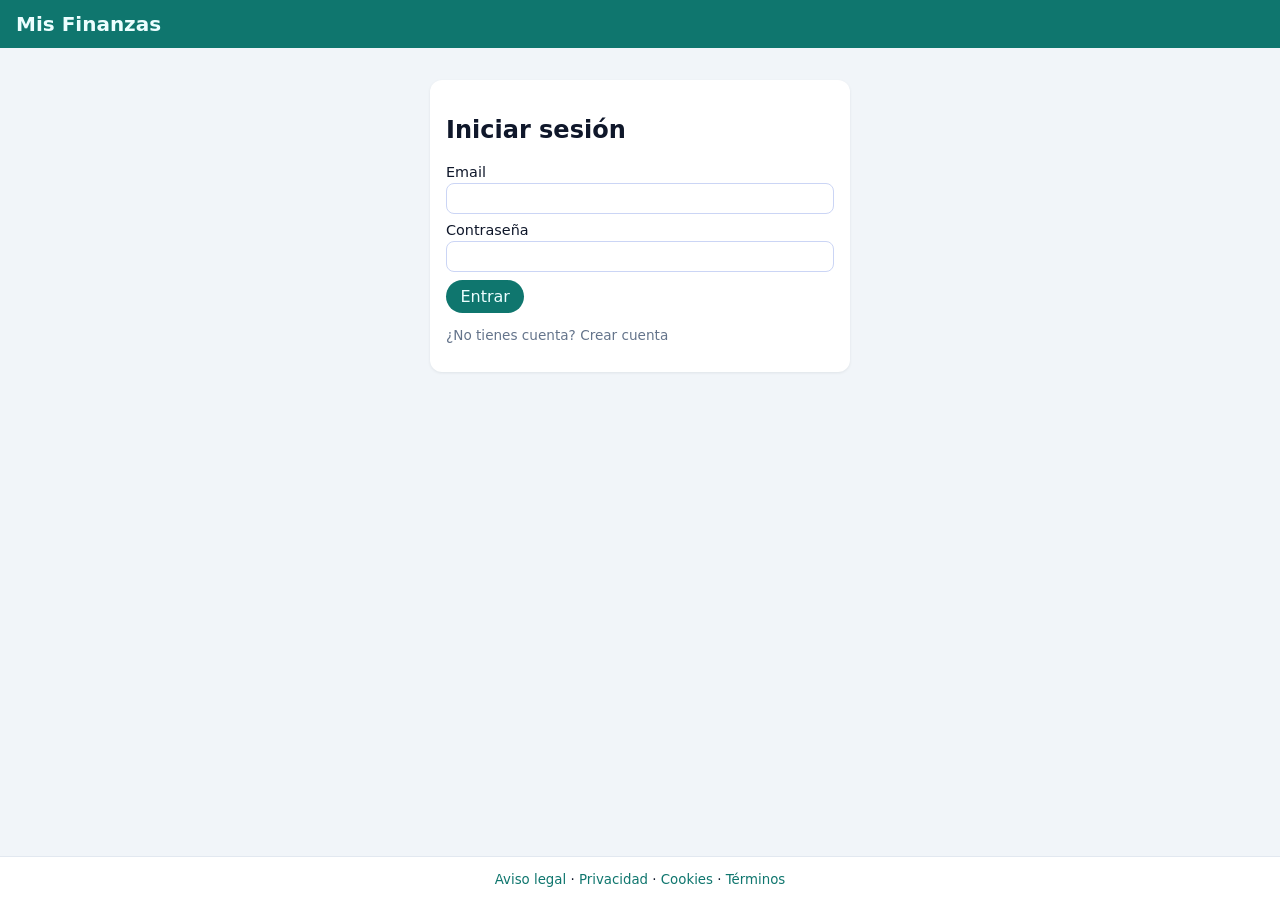
==== index.html @ 7a84ba8b "Añadir app PWA completa de control de gastos (frontend, backend PHP, schema.sql y documentos legales" ====
<!DOCTYPE html>
<html lang="es">
<head>
  <meta charset="UTF-8" />
  <meta name="viewport" content="width=device-width, initial-scale=1" />
  <title>Mis Finanzas - PWA</title>
  <link rel="manifest" href="manifest.json" />
  <link rel="stylesheet" href="styles.css" />
  <meta name="theme-color" content="#0f766e" />
</head>
<body>
  <div id="toast-container" class="toast-container"></div>
  <div id="cookies-banner" class="cookies-banner hidden">
    <div class="cookies-banner-inner">
      <span>Esta aplicación utiliza cookies técnicas y de sesión necesarias para su funcionamiento. Más información en la <a href="legal/politica-cookies.html" target="_blank">política de cookies</a>.</span>
      <button id="btn-aceptar-cookies" type="button">Aceptar</button>
    </div>
  </div>
  <div id="app">
    <header class="topbar">
      <h1>Mis Finanzas</h1>
      <div class="user-info" id="user-info"></div>
    </header>

    <main>
      <section id="auth-view" class="view">
        <div class="card auth-card">
          <h2>Iniciar sesión</h2>
          <form id="login-form">
            <label>Email
              <input type="email" name="email" required />
            </label>
            <label>Contraseña
              <input type="password" name="password" required />
            </label>
            <button type="submit">Entrar</button>
          </form>
          <p class="muted">¿No tienes cuenta? <button id="show-register" type="button" class="link-button">Crear cuenta</button></p>
        </div>

        <div class="card auth-card hidden" id="register-card">
          <h2>Crear cuenta</h2>
          <form id="register-form">
            <label>Nombre
              <input type="text" name="nombre" required />
            </label>
            <label>Email
              <input type="email" name="email" required />
            </label>
            <label>Contraseña
              <input type="password" name="password" required />
            </label>
            <button type="submit">Registrarme</button>
          </form>
          <p class="muted">¿Ya tienes cuenta? <button id="show-login" type="button" class="link-button">Inicia sesión</button></p>
        </div>
      </section>

      <section id="app-view" class="view hidden">
        <nav class="tabs">
          <button data-tab="dashboard" class="active">Dashboard</button>
          <button data-tab="transacciones">Transacciones</button>
          <button data-tab="categorias">Categorías</button>
          <button data-tab="ahorros">Ahorros</button>
        </nav>

        <section id="tab-dashboard" class="tab active">
          <div class="grid grid-resumen" id="resumen-cards">
          </div>
          <div class="grid grid-graficos">
            <div class="card" id="grafico-diario">
              <h3>Gastos por día</h3>
              <canvas id="canvas-diario"></canvas>
            </div>
            <div class="card" id="grafico-categorias">
              <h3>Gastos por categoría</h3>
              <canvas id="canvas-categorias"></canvas>
            </div>
          </div>
        </section>

        <section id="tab-transacciones" class="tab">
          <div class="card">
            <h3>Nueva transacción</h3>
            <form id="form-transaccion" class="grid grid-form">
              <label>Tipo
                <select name="tipo" required>
                  <option value="gasto">Gasto</option>
                  <option value="ingreso">Ingreso</option>
                </select>
              </label>
              <label>Categoría
                <select name="categoria_id" id="select-categoria" required></select>
              </label>
              <label>Fecha
                <input type="date" name="fecha" required />
              </label>
              <label>Importe
                <input type="number" name="importe" step="0.01" min="0" required />
              </label>
              <label>Descripción
                <input type="text" name="descripcion" />
              </label>
              <label>Método de pago
                <input type="text" name="metodo_pago" />
              </label>
              <button type="submit" class="full">Guardar</button>
            </form>
          </div>

          <div class="card">
            <h3>Listado</h3>
            <div class="filtros">
              <label>Desde
                <input type="date" id="filtro-desde" />
              </label>
              <label>Hasta
                <input type="date" id="filtro-hasta" />
              </label>
              <label>Tipo
                <select id="filtro-tipo">
                  <option value="">Todos</option>
                  <option value="gasto">Solo gastos</option>
                  <option value="ingreso">Solo ingresos</option>
                </select>
              </label>
              <label>Buscar
                <input type="text" id="filtro-busqueda" placeholder="Buscar por descripción o categoría" />
              </label>
              <button id="btn-filtrar" type="button">Aplicar filtros</button>
            </div>
            <div class="tabla-contenedor">
              <table class="tabla" id="tabla-transacciones">
                <thead>
                  <tr>
                    <th>Fecha</th>
                    <th>Tipo</th>
                    <th>Categoría</th>
                    <th>Descripción</th>
                    <th>Importe</th>
                    <th></th>
                  </tr>
                </thead>
                <tbody></tbody>
              </table>
            </div>
          </div>
        </section>

        <section id="tab-categorias" class="tab">
          <div class="card">
            <h3>Nueva categoría</h3>
            <form id="form-categoria" class="grid grid-form">
              <label>Nombre
                <input type="text" name="nombre" required />
              </label>
              <label>Tipo
                <select name="tipo">
                  <option value="gasto">Gasto</option>
                  <option value="ingreso">Ingreso</option>
                </select>
              </label>
              <label>
                <input type="checkbox" name="es_recurrente" /> Recurrente
              </label>
              <button type="submit" class="full">Guardar</button>
            </form>
          </div>

          <div class="card">
            <h3>Categorías</h3>
            <ul id="lista-categorias" class="lista-simple"></ul>
          </div>
        </section>

        <section id="tab-ahorros" class="tab">
          <div class="card">
            <h3>Nuevo objetivo de ahorro</h3>
            <form id="form-objetivo" class="grid grid-form">
              <label>Nombre
                <input type="text" name="nombre" required />
              </label>
              <label>Monto objetivo
                <input type="number" name="monto_objetivo" step="0.01" min="0" required />
              </label>
              <label>Fecha límite
                <input type="date" name="fecha_limite" />
              </label>
              <button type="submit" class="full">Guardar</button>
            </form>
          </div>

          <div class="card">
            <h3>Objetivos</h3>
            <ul id="lista-objetivos" class="lista-simple"></ul>
          </div>
        </section>
      </section>
    </main>

    <footer class="footer">
      <small>
        <a href="legal/aviso-legal.html" target="_blank">Aviso legal</a> ·
        <a href="legal/politica-privacidad.html" target="_blank">Privacidad</a> ·
        <a href="legal/politica-cookies.html" target="_blank">Cookies</a> ·
        <a href="legal/terminos-condiciones.html" target="_blank">Términos</a>
      </small>
    </footer>
  </div>

  <script src="app.js"></script>
</body>
</html>
---- styles.css ----
:root {
  --color-bg: #f1f5f9;
  --color-card: #ffffff;
  --color-primary: #0f766e;
  --color-primary-soft: #ccfbf1;
  --color-danger: #b91c1c;
  --color-text: #0f172a;
  --radius: 0.75rem;
}

* { box-sizing: border-box; }
body {
  margin: 0;
  font-family: system-ui, -apple-system, BlinkMacSystemFont, 'Segoe UI', sans-serif;
  background: var(--color-bg);
  color: var(--color-text);
}

#app { min-height: 100vh; display: flex; flex-direction: column; }

a { color: var(--color-primary); text-decoration: none; }
a:hover { text-decoration: underline; }

.topbar {
  background: var(--color-primary);
  color: #ecfeff;
  padding: 0.75rem 1rem;
  display: flex;
  align-items: center;
  justify-content: space-between;
}

.topbar h1 { margin: 0; font-size: 1.25rem; }
.user-info { font-size: 0.9rem; }

main { flex: 1; padding: 1rem; max-width: 1100px; margin: 0 auto; width: 100%; }

.footer {
  padding: 0.75rem 1rem;
  border-top: 1px solid #e2e8f0;
  background: #fff;
  text-align: center;
}

.card {
  background: var(--color-card);
  border-radius: var(--radius);
  padding: 1rem;
  box-shadow: 0 1px 3px rgba(15,23,42,0.08);
  margin-bottom: 1rem;
}

.auth-card { max-width: 420px; margin: 1rem auto; }

label { display: block; font-size: 0.9rem; margin-bottom: 0.5rem; }
input, select, button {
  font: inherit;
}
input, select {
  width: 100%;
  padding: 0.4rem 0.5rem;
  border-radius: 0.5rem;
  border: 1px solid #cbd5f5;
  margin-top: 0.2rem;
}

button {
  cursor: pointer;
  border-radius: 999px;
  border: none;
  padding: 0.45rem 0.9rem;
  background: var(--color-primary);
  color: #ecfeff;
}
button.full { width: 100%; margin-top: 0.5rem; }
button:hover { background: #115e59; }

button.link-button {
  background: transparent;
  color: inherit;
  padding: 0;
}

.muted { font-size: 0.85rem; color: #64748b; }

.view.hidden { display: none; }
.tab { display: none; }
.tab.active { display: block; }

.tabs { display: flex; gap: 0.5rem; margin-bottom: 0.75rem; flex-wrap: wrap; }
.tabs button {
  background: #e2f3f3;
  color: #0f172a;
  padding-inline: 0.7rem;
}
.tabs button.active { background: var(--color-primary); color: #ecfeff; }

.grid { display: grid; gap: 0.75rem; }
.grid-resumen {
  grid-template-columns: repeat(auto-fit, minmax(180px, 1fr));
}
.grid-graficos {
  grid-template-columns: repeat(auto-fit, minmax(240px, 1fr));
}
.grid-form {
  grid-template-columns: repeat(auto-fit, minmax(200px, 1fr));
}

.resumen-card {
  display: flex;
  flex-direction: column;
  gap: 0.1rem;
}
.resumen-label { font-size: 0.8rem; color: #64748b; }
.resumen-valor { font-size: 1.3rem; font-weight: 600; }
.resumen-detalle { font-size: 0.8rem; color: #94a3b8; }

.resumen-gasto .resumen-valor { color: var(--color-danger); }
.resumen-ingreso .resumen-valor { color: #16a34a; }

.filtros { display: flex; flex-wrap: wrap; gap: 0.5rem; margin-bottom: 0.5rem; align-items: flex-end; }
.filtros label { margin-bottom: 0; }

.tabla-contenedor { overflow-x: auto; }
.tabla {
  width: 100%;
  border-collapse: collapse;
  font-size: 0.9rem;
}

.tabla th, .tabla td {
  border-bottom: 1px solid #e2e8f0;
  padding: 0.4rem 0.5rem;
}

.tabla tbody tr:nth-child(odd) { background: #f8fafc; }

.badge-tipo-gasto { color: #b91c1c; font-weight: 600; }
.badge-tipo-ingreso { color: #15803d; font-weight: 600; }

.lista-simple {
  list-style: none;
  padding: 0;
  margin: 0;
}
.lista-simple li {
  padding: 0.5rem 0.25rem;
  border-bottom: 1px solid #e2e8f0;
  display: flex;
  justify-content: space-between;
  align-items: center;
  gap: 0.5rem;
}

.estado-objetivo {
  font-size: 0.8rem;
  padding: 0.05rem 0.4rem;
  border-radius: 999px;
  background: #e2e8f0;
}

.estado-objetivo.activo { background: #dcfce7; color: #166534; }
.estado-objetivo.completado { background: #bbf7d0; color: #166534; }
.estado-objetivo.cancelado { background: #fee2e2; color: #b91c1c; }

.toast-container {
  position: fixed;
  bottom: 1rem;
  right: 1rem;
  display: flex;
  flex-direction: column;
  gap: 0.5rem;
  z-index: 50;
}

.toast {
  background: #0f172a;
  color: #f9fafb;
  padding: 0.6rem 0.8rem;
  border-radius: 999px;
  box-shadow: 0 4px 8px rgba(15,23,42,0.3);
  opacity: 0;
  transform: translateY(6px);
  transition: opacity 0.2s ease, transform 0.2s ease;
  font-size: 0.85rem;
}

.toast.visible {
  opacity: 1;
  transform: translateY(0);
}

.toast-error {
  background: #b91c1c;
}

.toast-info {
  background: #0f766e;
}

.cookies-banner {
  position: fixed;
  bottom: 0;
  left: 0;
  right: 0;
  background: rgba(15,23,42,0.96);
  color: #e5e7eb;
  padding: 0.75rem 0.5rem;
  z-index: 40;
}

.cookies-banner-inner {
  max-width: 1100px;
  margin: 0 auto;
  display: flex;
  align-items: center;
  gap: 0.75rem;
  justify-content: space-between;
  font-size: 0.85rem;
}

.cookies-banner a {
  color: #a5f3fc;
  text-decoration: underline;
}

.cookies-banner button {
  background: #22c55e;
  color: #022c22;
}

.hidden { display: none !important; }

@media (max-width: 640px) {
  main { padding-inline: 0.5rem; }
  .topbar { flex-direction: column; align-items: flex-start; gap: 0.25rem; }
}
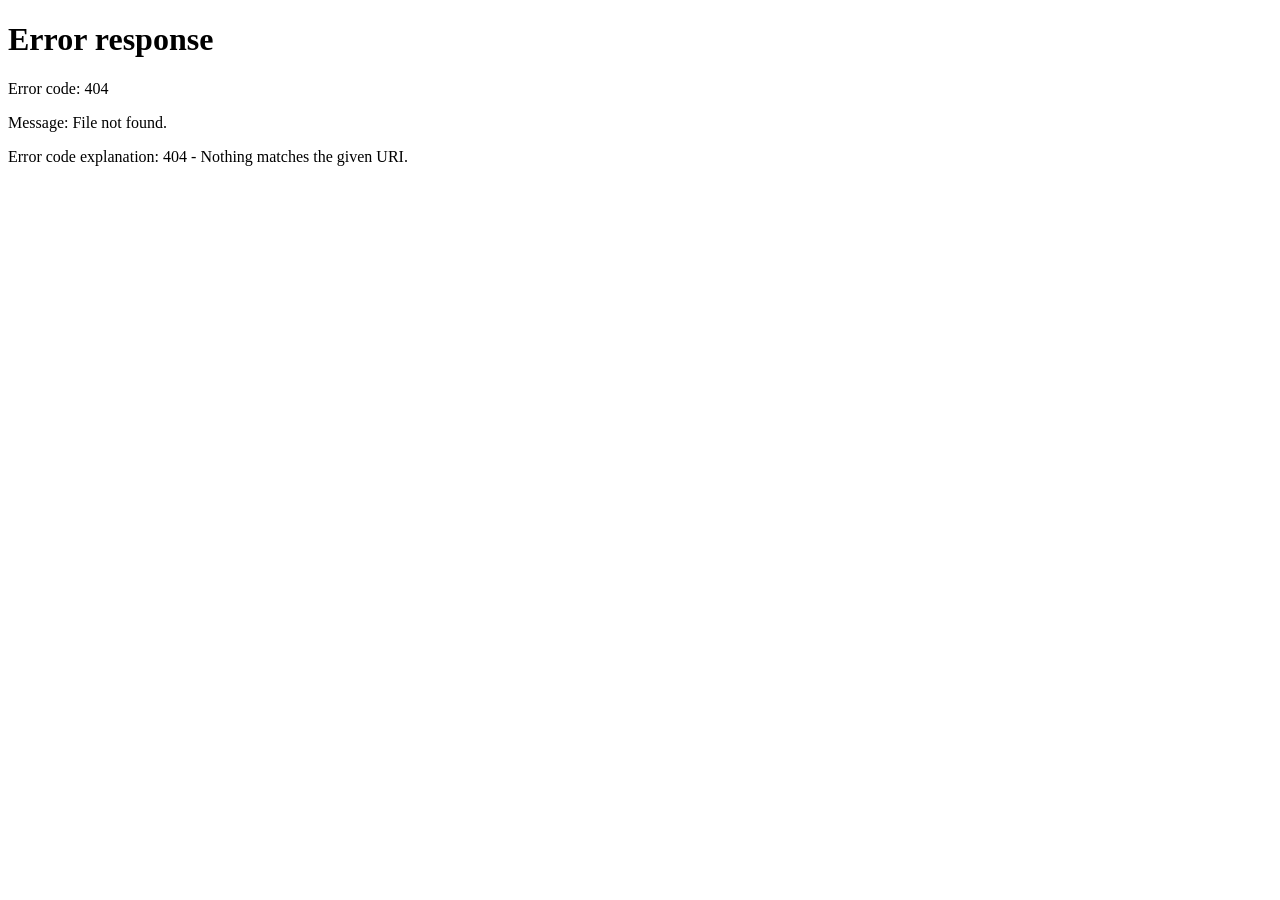
==== commit 8ff423a8: "Crear index.html mínimo en raíz que redirige a public/index.html." ====
--- a/index.html
+++ b/index.html
@@ -2,212 +2,10 @@
 <html lang="es">
 <head>
   <meta charset="UTF-8" />
-  <meta name="viewport" content="width=device-width, initial-scale=1" />
-  <title>Mis Finanzas - PWA</title>
-  <link rel="manifest" href="manifest.json" />
-  <link rel="stylesheet" href="styles.css" />
-  <meta name="theme-color" content="#0f766e" />
+  <meta http-equiv="refresh" content="0; url=public/index.html" />
+  <title>Redirigiendo…</title>
 </head>
 <body>
-  <div id="toast-container" class="toast-container"></div>
-  <div id="cookies-banner" class="cookies-banner hidden">
-    <div class="cookies-banner-inner">
-      <span>Esta aplicación utiliza cookies técnicas y de sesión necesarias para su funcionamiento. Más información en la <a href="legal/politica-cookies.html" target="_blank">política de cookies</a>.</span>
-      <button id="btn-aceptar-cookies" type="button">Aceptar</button>
-    </div>
-  </div>
-  <div id="app">
-    <header class="topbar">
-      <h1>Mis Finanzas</h1>
-      <div class="user-info" id="user-info"></div>
-    </header>
-
-    <main>
-      <section id="auth-view" class="view">
-        <div class="card auth-card">
-          <h2>Iniciar sesión</h2>
-          <form id="login-form">
-            <label>Email
-              <input type="email" name="email" required />
-            </label>
-            <label>Contraseña
-              <input type="password" name="password" required />
-            </label>
-            <button type="submit">Entrar</button>
-          </form>
-          <p class="muted">¿No tienes cuenta? <button id="show-register" type="button" class="link-button">Crear cuenta</button></p>
-        </div>
-
-        <div class="card auth-card hidden" id="register-card">
-          <h2>Crear cuenta</h2>
-          <form id="register-form">
-            <label>Nombre
-              <input type="text" name="nombre" required />
-            </label>
-            <label>Email
-              <input type="email" name="email" required />
-            </label>
-            <label>Contraseña
-              <input type="password" name="password" required />
-            </label>
-            <button type="submit">Registrarme</button>
-          </form>
-          <p class="muted">¿Ya tienes cuenta? <button id="show-login" type="button" class="link-button">Inicia sesión</button></p>
-        </div>
-      </section>
-
-      <section id="app-view" class="view hidden">
-        <nav class="tabs">
-          <button data-tab="dashboard" class="active">Dashboard</button>
-          <button data-tab="transacciones">Transacciones</button>
-          <button data-tab="categorias">Categorías</button>
-          <button data-tab="ahorros">Ahorros</button>
-        </nav>
-
-        <section id="tab-dashboard" class="tab active">
-          <div class="grid grid-resumen" id="resumen-cards">
-          </div>
-          <div class="grid grid-graficos">
-            <div class="card" id="grafico-diario">
-              <h3>Gastos por día</h3>
-              <canvas id="canvas-diario"></canvas>
-            </div>
-            <div class="card" id="grafico-categorias">
-              <h3>Gastos por categoría</h3>
-              <canvas id="canvas-categorias"></canvas>
-            </div>
-          </div>
-        </section>
-
-        <section id="tab-transacciones" class="tab">
-          <div class="card">
-            <h3>Nueva transacción</h3>
-            <form id="form-transaccion" class="grid grid-form">
-              <label>Tipo
-                <select name="tipo" required>
-                  <option value="gasto">Gasto</option>
-                  <option value="ingreso">Ingreso</option>
-                </select>
-              </label>
-              <label>Categoría
-                <select name="categoria_id" id="select-categoria" required></select>
-              </label>
-              <label>Fecha
-                <input type="date" name="fecha" required />
-              </label>
-              <label>Importe
-                <input type="number" name="importe" step="0.01" min="0" required />
-              </label>
-              <label>Descripción
-                <input type="text" name="descripcion" />
-              </label>
-              <label>Método de pago
-                <input type="text" name="metodo_pago" />
-              </label>
-              <button type="submit" class="full">Guardar</button>
-            </form>
-          </div>
-
-          <div class="card">
-            <h3>Listado</h3>
-            <div class="filtros">
-              <label>Desde
-                <input type="date" id="filtro-desde" />
-              </label>
-              <label>Hasta
-                <input type="date" id="filtro-hasta" />
-              </label>
-              <label>Tipo
-                <select id="filtro-tipo">
-                  <option value="">Todos</option>
-                  <option value="gasto">Solo gastos</option>
-                  <option value="ingreso">Solo ingresos</option>
-                </select>
-              </label>
-              <label>Buscar
-                <input type="text" id="filtro-busqueda" placeholder="Buscar por descripción o categoría" />
-              </label>
-              <button id="btn-filtrar" type="button">Aplicar filtros</button>
-            </div>
-            <div class="tabla-contenedor">
-              <table class="tabla" id="tabla-transacciones">
-                <thead>
-                  <tr>
-                    <th>Fecha</th>
-                    <th>Tipo</th>
-                    <th>Categoría</th>
-                    <th>Descripción</th>
-                    <th>Importe</th>
-                    <th></th>
-                  </tr>
-                </thead>
-                <tbody></tbody>
-              </table>
-            </div>
-          </div>
-        </section>
-
-        <section id="tab-categorias" class="tab">
-          <div class="card">
-            <h3>Nueva categoría</h3>
-            <form id="form-categoria" class="grid grid-form">
-              <label>Nombre
-                <input type="text" name="nombre" required />
-              </label>
-              <label>Tipo
-                <select name="tipo">
-                  <option value="gasto">Gasto</option>
-                  <option value="ingreso">Ingreso</option>
-                </select>
-              </label>
-              <label>
-                <input type="checkbox" name="es_recurrente" /> Recurrente
-              </label>
-              <button type="submit" class="full">Guardar</button>
-            </form>
-          </div>
-
-          <div class="card">
-            <h3>Categorías</h3>
-            <ul id="lista-categorias" class="lista-simple"></ul>
-          </div>
-        </section>
-
-        <section id="tab-ahorros" class="tab">
-          <div class="card">
-            <h3>Nuevo objetivo de ahorro</h3>
-            <form id="form-objetivo" class="grid grid-form">
-              <label>Nombre
-                <input type="text" name="nombre" required />
-              </label>
-              <label>Monto objetivo
-                <input type="number" name="monto_objetivo" step="0.01" min="0" required />
-              </label>
-              <label>Fecha límite
-                <input type="date" name="fecha_limite" />
-              </label>
-              <button type="submit" class="full">Guardar</button>
-            </form>
-          </div>
-
-          <div class="card">
-            <h3>Objetivos</h3>
-            <ul id="lista-objetivos" class="lista-simple"></ul>
-          </div>
-        </section>
-      </section>
-    </main>
-
-    <footer class="footer">
-      <small>
-        <a href="legal/aviso-legal.html" target="_blank">Aviso legal</a> ·
-        <a href="legal/politica-privacidad.html" target="_blank">Privacidad</a> ·
-        <a href="legal/politica-cookies.html" target="_blank">Cookies</a> ·
-        <a href="legal/terminos-condiciones.html" target="_blank">Términos</a>
-      </small>
-    </footer>
-  </div>
-
-  <script src="app.js"></script>
+  <p>Redirigiendo a <a href="public/index.html">Mis Finanzas</a>…</p>
 </body>
 </html>
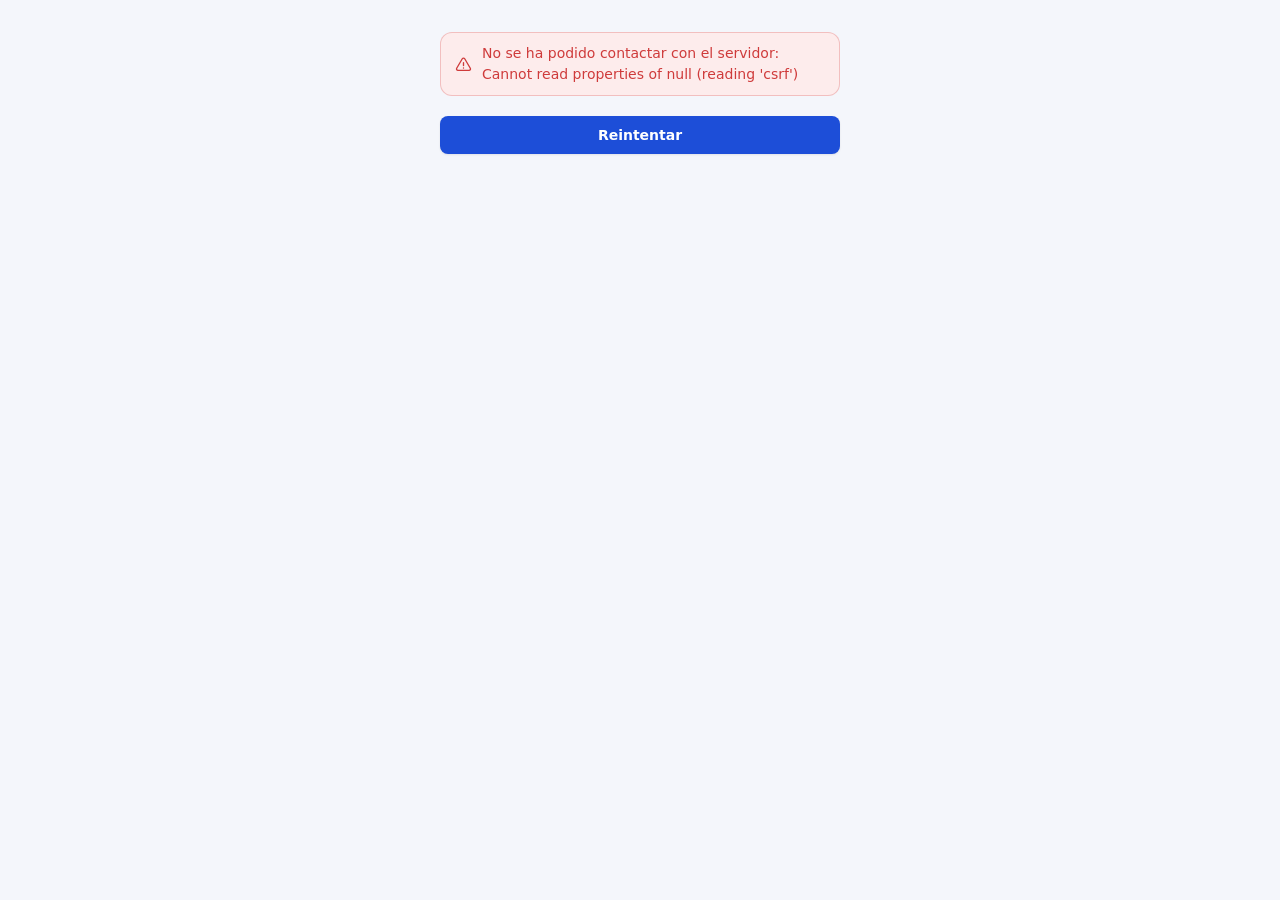
==== commit 3fddab43: "Update: fixes" ====
--- a/index.html
+++ b/index.html
@@ -1,11 +1,131 @@
 <!DOCTYPE html>
 <html lang="es">
 <head>
-  <meta charset="UTF-8" />
-  <meta http-equiv="refresh" content="0; url=public/index.html" />
-  <title>Redirigiendo…</title>
+  <meta charset="utf-8">
+  <meta name="viewport" content="width=device-width, initial-scale=1, viewport-fit=cover">
+  <title>Eurcontroller · Control de gastos</title>
+  <meta name="description" content="Aplicación para registrar gastos e ingresos, fijar presupuestos mensuales y seguir tus objetivos de ahorro.">
+  <meta name="theme-color" content="#f4f6fb">
+  <meta name="color-scheme" content="light dark">
+
+  <link rel="manifest" href="manifest.webmanifest">
+  <link rel="icon" href="assets/icons/favicon.svg" type="image/svg+xml">
+  <link rel="icon" href="assets/icons/favicon-32.png" sizes="32x32" type="image/png">
+
+  <!-- Instalación en iOS. Safari ignora el manifiesto para el icono y el
+       nombre de la pantalla de inicio, así que hay que dárselos aparte. -->
+  <link rel="apple-touch-icon" href="assets/icons/apple-touch-icon.png">
+  <meta name="apple-mobile-web-app-capable" content="yes">
+  <meta name="apple-mobile-web-app-title" content="Eurcontroller">
+  <!-- «default» y no «black-translucent»: con la barra translúcida el texto de
+       estado es siempre blanco y resultaría ilegible en tema claro. Con este
+       valor, iOS 15+ colorea la barra según <meta name="theme-color">, que el
+       propio cambio de tema mantiene actualizado. -->
+  <meta name="apple-mobile-web-app-status-bar-style" content="default">
+  <meta name="mobile-web-app-capable" content="yes">
+  <meta name="application-name" content="Eurcontroller">
+
+  <link rel="stylesheet" href="assets/css/app.css">
+
+  <!-- Se aplica el tema antes de pintar: sin esto, un usuario con tema oscuro
+       vería un fogonazo blanco en cada carga. -->
+  <script>
+    (function () {
+      var guardado = localStorage.getItem('eurc_tema') || 'sistema';
+      var oscuro = guardado === 'oscuro'
+        || (guardado === 'sistema' && matchMedia('(prefers-color-scheme: dark)').matches);
+      document.documentElement.dataset.tema = oscuro ? 'oscuro' : 'claro';
+      document.documentElement.style.background = oscuro ? '#070b14' : '#f4f6fb';
+      document.querySelector('meta[name="theme-color"]').content = oscuro ? '#070b14' : '#f4f6fb';
+    })();
+  </script>
 </head>
 <body>
-  <p>Redirigiendo a <a href="public/index.html">Mis Finanzas</a>…</p>
+
+<!-- Sprite de iconos. Al ir incrustado no hay ni una petición extra, y la app
+     conserva su iconografía completa sin conexión. -->
+<svg width="0" height="0" style="position:absolute" aria-hidden="true" focusable="false">
+  <!-- Marca -->
+  <symbol id="i-euro" viewBox="0 0 24 24"><path d="M18.5 5.5A7.5 7.5 0 0 0 7.2 9m11.3 9.5A7.5 7.5 0 0 1 7.2 15M4 10h9M4 14h9"/></symbol>
+
+  <!-- Navegación -->
+  <symbol id="i-panel" viewBox="0 0 24 24"><rect x="3" y="3" width="7.5" height="8.5" rx="1.6"/><rect x="13.5" y="3" width="7.5" height="5" rx="1.6"/><rect x="13.5" y="11" width="7.5" height="10" rx="1.6"/><rect x="3" y="14.5" width="7.5" height="6.5" rx="1.6"/></symbol>
+  <symbol id="i-lista" viewBox="0 0 24 24"><path d="M8 6h13M8 12h13M8 18h13M3.5 6h.01M3.5 12h.01M3.5 18h.01"/></symbol>
+  <symbol id="i-diana" viewBox="0 0 24 24"><circle cx="12" cy="12" r="8.5"/><circle cx="12" cy="12" r="4.5"/><circle cx="12" cy="12" r="1"/></symbol>
+  <symbol id="i-hucha" viewBox="0 0 24 24"><path d="M17.5 9.5h1.6a2 2 0 0 1 2 2v2.2a2 2 0 0 1-2 2h-.7"/><path d="M3.2 12.4A7.3 7.3 0 0 1 10.5 6h2.8a6.4 6.4 0 0 1 5.1 10.3V19a1 1 0 0 1-1 1h-2a1 1 0 0 1-1-1v-.7H10V19a1 1 0 0 1-1 1H7a1 1 0 0 1-1-1v-2.4a7 7 0 0 1-2.8-4.2Z"/><path d="M15 11h.01M8.5 6.2 7 3.4"/></symbol>
+  <symbol id="i-repetir" viewBox="0 0 24 24"><path d="M3 8h13a4 4 0 0 1 4 4M21 16H8a4 4 0 0 1-4-4"/><path d="m6 5-3 3 3 3M18 13l3 3-3 3"/></symbol>
+  <symbol id="i-etiqueta" viewBox="0 0 24 24"><path d="M20.6 13.4 13.4 20.6a2 2 0 0 1-2.8 0l-7.2-7.2a2 2 0 0 1-.6-1.4V4.4a2 2 0 0 1 2-2h7.6a2 2 0 0 1 1.4.6l6.8 6.8a2 2 0 0 1 0 2.8Z"/><path d="M7.5 7.5h.01"/></symbol>
+  <symbol id="i-ajustes" viewBox="0 0 24 24"><circle cx="12" cy="12" r="3"/><path d="M19.4 15a1.6 1.6 0 0 0 .3 1.8l.1.1a2 2 0 1 1-2.8 2.8l-.1-.1a1.6 1.6 0 0 0-1.8-.3 1.6 1.6 0 0 0-1 1.5v.2a2 2 0 1 1-4 0v-.1a1.6 1.6 0 0 0-1-1.5 1.6 1.6 0 0 0-1.8.3l-.1.1a2 2 0 1 1-2.8-2.8l.1-.1a1.6 1.6 0 0 0 .3-1.8 1.6 1.6 0 0 0-1.5-1H3a2 2 0 1 1 0-4h.1a1.6 1.6 0 0 0 1.5-1 1.6 1.6 0 0 0-.3-1.8l-.1-.1a2 2 0 1 1 2.8-2.8l.1.1a1.6 1.6 0 0 0 1.8.3H9a1.6 1.6 0 0 0 1-1.5V3a2 2 0 1 1 4 0v.1a1.6 1.6 0 0 0 1 1.5 1.6 1.6 0 0 0 1.8-.3l.1-.1a2 2 0 1 1 2.8 2.8l-.1.1a1.6 1.6 0 0 0-.3 1.8V9a1.6 1.6 0 0 0 1.5 1h.2a2 2 0 1 1 0 4h-.1a1.6 1.6 0 0 0-1.5 1Z"/></symbol>
+
+  <!-- Acciones -->
+  <symbol id="i-mas" viewBox="0 0 24 24"><path d="M12 5v14M5 12h14"/></symbol>
+  <symbol id="i-mas-opciones" viewBox="0 0 24 24"><circle cx="12" cy="5" r="1.3"/><circle cx="12" cy="12" r="1.3"/><circle cx="12" cy="19" r="1.3"/></symbol>
+  <symbol id="i-cerrar" viewBox="0 0 24 24"><path d="M18 6 6 18M6 6l12 12"/></symbol>
+  <symbol id="i-lapiz" viewBox="0 0 24 24"><path d="M17 3.5a2.1 2.1 0 0 1 3 3L7.5 19 3 20.5 4.5 16Z"/><path d="m15 5.5 3 3"/></symbol>
+  <symbol id="i-papelera" viewBox="0 0 24 24"><path d="M3.5 6h17M9 6V4.5a1.5 1.5 0 0 1 1.5-1.5h3A1.5 1.5 0 0 1 15 4.5V6"/><path d="M18.5 6v13a2 2 0 0 1-2 2h-9a2 2 0 0 1-2-2V6M10 11v5M14 11v5"/></symbol>
+  <symbol id="i-copiar" viewBox="0 0 24 24"><rect x="8.5" y="8.5" width="12" height="12" rx="2"/><path d="M4.5 15.5A2 2 0 0 1 3.5 14V5.5a2 2 0 0 1 2-2H14a2 2 0 0 1 1.5 1"/></symbol>
+  <symbol id="i-descarga" viewBox="0 0 24 24"><path d="M12 3.5v11M7.5 10l4.5 4.5 4.5-4.5"/><path d="M4 16.5v2a2 2 0 0 0 2 2h12a2 2 0 0 0 2-2v-2"/></symbol>
+  <symbol id="i-lupa" viewBox="0 0 24 24"><circle cx="11" cy="11" r="7"/><path d="m20.5 20.5-4.6-4.6"/></symbol>
+  <symbol id="i-archivo" viewBox="0 0 24 24"><rect x="3" y="3.5" width="18" height="4.5" rx="1.5"/><path d="M5 8v11a2 2 0 0 0 2 2h10a2 2 0 0 0 2-2V8M10 12h4"/></symbol>
+  <symbol id="i-deshacer" viewBox="0 0 24 24"><path d="M3.5 8.5h9a6 6 0 0 1 0 12H8"/><path d="m7 4.5-3.5 4L7 12.5"/></symbol>
+  <symbol id="i-pausa" viewBox="0 0 24 24"><rect x="6.5" y="4.5" width="4" height="15" rx="1.4"/><rect x="13.5" y="4.5" width="4" height="15" rx="1.4"/></symbol>
+  <symbol id="i-reproducir" viewBox="0 0 24 24"><path d="M6.5 4.7a.8.8 0 0 1 1.2-.7l11 7.3a.8.8 0 0 1 0 1.4l-11 7.3a.8.8 0 0 1-1.2-.7Z"/></symbol>
+  <symbol id="i-salir" viewBox="0 0 24 24"><path d="M9.5 20.5H6a2 2 0 0 1-2-2v-13a2 2 0 0 1 2-2h3.5"/><path d="m15.5 16.5 4.5-4.5-4.5-4.5M20 12H9"/></symbol>
+  <symbol id="i-sincronizar" viewBox="0 0 24 24"><path d="M20.5 11.5a8.5 8.5 0 0 0-14.9-4.6L3.5 9"/><path d="M3.5 12.5a8.5 8.5 0 0 0 14.9 4.6l2.1-2.1"/><path d="M3.5 4.5V9H8M20.5 19.5V15H16"/></symbol>
+  <symbol id="i-sin-conexion" viewBox="0 0 24 24"><path d="M3 3l18 18"/><path d="M8.5 15.5a5 5 0 0 1 7 0M5 12a10 10 0 0 1 3.5-2.3M19 12a10 10 0 0 0-8-2.9"/><path d="M12 19h.01"/></symbol>
+  <symbol id="i-compartir" viewBox="0 0 24 24"><path d="M12 15.5V3.5M8 7l4-3.5L16 7"/><path d="M5.5 12.5V19a2 2 0 0 0 2 2h9a2 2 0 0 0 2-2v-6.5"/></symbol>
+  <symbol id="i-movil-inicio" viewBox="0 0 24 24"><rect x="6" y="2.5" width="12" height="19" rx="2.5"/><path d="M12 8.5v6M9 11.5h6"/></symbol>
+
+  <!-- Flechas y tendencias -->
+  <symbol id="i-flecha-izquierda" viewBox="0 0 24 24"><path d="m14.5 5.5-7 6.5 7 6.5"/></symbol>
+  <symbol id="i-flecha-derecha" viewBox="0 0 24 24"><path d="m9.5 5.5 7 6.5-7 6.5"/></symbol>
+  <symbol id="i-tendencia-arriba" viewBox="0 0 24 24"><path d="m3.5 16.5 6-6 4 4 7-7"/><path d="M15.5 7.5h5v5"/></symbol>
+  <symbol id="i-tendencia-abajo" viewBox="0 0 24 24"><path d="m3.5 7.5 6 6 4-4 7 7"/><path d="M15.5 16.5h5v-5"/></symbol>
+  <symbol id="i-igual" viewBox="0 0 24 24"><path d="M5 9.5h14M5 14.5h14"/></symbol>
+  <symbol id="i-entrada" viewBox="0 0 24 24"><path d="M12 4v12M7 11.5l5 5 5-5"/><path d="M4.5 20h15"/></symbol>
+  <symbol id="i-salida" viewBox="0 0 24 24"><path d="M12 20V8M7 12.5l5-5 5 5"/><path d="M4.5 4h15"/></symbol>
+  <symbol id="i-balanza" viewBox="0 0 24 24"><path d="M12 3.5v17M5 20.5h14M3 9l3.5-4L10 9"/><path d="M3 9a3.5 3.5 0 0 0 7 0M14 9l3.5-4L21 9"/><path d="M14 9a3.5 3.5 0 0 0 7 0M6.5 5h11"/></symbol>
+  <symbol id="i-bandera" viewBox="0 0 24 24"><path d="M5 21V4.5M5 4.5h11l-1.8 3.2L16 11H5"/></symbol>
+
+  <!-- Estados -->
+  <symbol id="i-check" viewBox="0 0 24 24"><path d="m4.5 12.5 5 5 10-11"/></symbol>
+  <symbol id="i-check-circulo" viewBox="0 0 24 24"><circle cx="12" cy="12" r="8.7"/><path d="m8 12.3 2.7 2.7L16 9.5"/></symbol>
+  <symbol id="i-alerta" viewBox="0 0 24 24"><path d="M10.3 3.9 2.4 17.3A2 2 0 0 0 4.1 20.3h15.8a2 2 0 0 0 1.7-3L13.7 3.9a2 2 0 0 0-3.4 0Z"/><path d="M12 9.5v4M12 17h.01"/></symbol>
+  <symbol id="i-info" viewBox="0 0 24 24"><circle cx="12" cy="12" r="8.7"/><path d="M12 11v5M12 8h.01"/></symbol>
+  <symbol id="i-cerrado" viewBox="0 0 24 24"><circle cx="12" cy="12" r="8.7"/><path d="m9 9 6 6M15 9l-6 6"/></symbol>
+  <symbol id="i-caja" viewBox="0 0 24 24"><path d="M20.5 8.5v8.2a2 2 0 0 1-1 1.7l-6.5 3.6a2 2 0 0 1-2 0L4.5 18.4a2 2 0 0 1-1-1.7V8.5"/><path d="m3.7 8 7.3-4a2 2 0 0 1 2 0l7.3 4-8.3 4.6Z"/><path d="M12 12.6V21"/></symbol>
+  <symbol id="i-cohete" viewBox="0 0 24 24"><path d="M4.5 15.5s-1.5 1-1.5 3.5c0 1 .5 1.5 1.5 1.5 2.5 0 3.5-1.5 3.5-1.5"/><path d="M9 14.5 6 13a12.5 12.5 0 0 1 3-4.4C13 4.5 17.5 3 20.5 3.5 21 6.5 19.5 11 15.4 15a12.5 12.5 0 0 1-4.4 3l-1.5-3Z"/><path d="M15 9h.01"/></symbol>
+
+  <!-- Categorías -->
+  <symbol id="i-carrito" viewBox="0 0 24 24"><path d="M2.5 3.5h2.2l2.4 11.2a1.6 1.6 0 0 0 1.6 1.3h8.4a1.6 1.6 0 0 0 1.6-1.2L21 7H5.4"/><circle cx="9.5" cy="20" r="1.3"/><circle cx="17.5" cy="20" r="1.3"/></symbol>
+  <symbol id="i-casa" viewBox="0 0 24 24"><path d="M3.5 10.5 12 3.5l8.5 7"/><path d="M5.5 9.5V19a1.5 1.5 0 0 0 1.5 1.5h10a1.5 1.5 0 0 0 1.5-1.5V9.5"/><path d="M9.5 20.5v-6h5v6"/></symbol>
+  <symbol id="i-transporte" viewBox="0 0 24 24"><path d="M5 17.5h14M4.5 17.5v-4.2l1.8-5A2 2 0 0 1 8.2 7h7.6a2 2 0 0 1 1.9 1.3l1.8 5v4.2"/><path d="M4.5 13.5h15M7.5 17.5V20M16.5 17.5V20"/></symbol>
+  <symbol id="i-ocio" viewBox="0 0 24 24"><path d="M8 3.5h8M12 3.5v4"/><path d="M6.5 7.5h11l-1 9.4a3 3 0 0 1-3 2.6h-3a3 3 0 0 1-3-2.6Z"/></symbol>
+  <symbol id="i-salud" viewBox="0 0 24 24"><path d="M12 20.5S3.5 15.4 3.5 9.4A4.9 4.9 0 0 1 12 6.2a4.9 4.9 0 0 1 8.5 3.2c0 6-8.5 11.1-8.5 11.1Z"/></symbol>
+  <symbol id="i-compras" viewBox="0 0 24 24"><path d="M5.5 7.5h13l1 12a1.5 1.5 0 0 1-1.5 1.6H6a1.5 1.5 0 0 1-1.5-1.6Z"/><path d="M8.5 10V6.5a3.5 3.5 0 0 1 7 0V10"/></symbol>
+  <symbol id="i-trabajo" viewBox="0 0 24 24"><rect x="2.5" y="7" width="19" height="13" rx="2"/><path d="M8.5 7V5a2 2 0 0 1 2-2h3a2 2 0 0 1 2 2v2M2.5 12.5h19"/></symbol>
+  <symbol id="i-restaurante" viewBox="0 0 24 24"><path d="M5.5 3v7a2.5 2.5 0 0 0 5 0V3M8 3v18"/><path d="M17 21V3a3.5 3.5 0 0 0 0 11h1.5"/></symbol>
+  <symbol id="i-educacion" viewBox="0 0 24 24"><path d="m2.5 8.5 9.5-4.5 9.5 4.5-9.5 4.5Z"/><path d="M6.5 10.7V16a6.5 3 0 0 0 11 0v-5.3M21.5 8.5v5.5"/></symbol>
+  <symbol id="i-mascota" viewBox="0 0 24 24"><circle cx="6.5" cy="9" r="2.1"/><circle cx="11" cy="5.5" r="2.1"/><circle cx="17.5" cy="9" r="2.1"/><path d="M12.2 12c2.6 0 5.3 2.3 5.3 5a3 3 0 0 1-3 3c-1.3 0-1.7-.5-2.3-.5s-1 .5-2.3.5a3 3 0 0 1-3-3c0-2.7 2.7-5 5.6-5Z"/></symbol>
+  <symbol id="i-regalo" viewBox="0 0 24 24"><rect x="3" y="8.5" width="18" height="4" rx="1"/><path d="M4.5 12.5V19a1.5 1.5 0 0 0 1.5 1.5h12a1.5 1.5 0 0 0 1.5-1.5v-6.5M12 8.5v12"/><path d="M12 8.5H7.8a2.4 2.4 0 1 1 0-4.8C10.6 3.7 12 8.5 12 8.5Zm0 0h4.2a2.4 2.4 0 1 0 0-4.8C13.4 3.7 12 8.5 12 8.5Z"/></symbol>
+  <symbol id="i-viaje" viewBox="0 0 24 24"><path d="M20.4 10.2a1.8 1.8 0 0 0-2.5-.6l-3.2 1.9-6.6-3.1-1.9 1.1 4.3 3.6-3 1.8-2.3-.9-1.4.8 2.6 2.7.7 3.6 1.4-.8.2-2.5 3-1.8.6 5.6 1.9-1.1.9-7.3 3.2-1.9a1.8 1.8 0 0 0 .6-2.5Z" transform="rotate(-20 12 12)"/></symbol>
+  <symbol id="i-movil" viewBox="0 0 24 24"><rect x="6.5" y="2.5" width="11" height="19" rx="2.5"/><path d="M10.5 18.5h3"/></symbol>
+  <symbol id="i-rayo" viewBox="0 0 24 24"><path d="M13.5 2.5 4 13.8h6.5L10 21.5 20 10.2h-6.5Z"/></symbol>
+</svg>
+
+<div id="app">
+  <div class="cargando-barra"></div>
+</div>
+
+<div id="avisos" class="avisos" aria-live="polite" aria-atomic="false"></div>
+
+<noscript>
+  <div style="max-width:640px;margin:64px auto;padding:24px;text-align:center">
+    <h1>Eurcontroller</h1>
+    <p>Esta aplicación necesita JavaScript para funcionar. Actívalo en tu navegador y vuelve a cargar la página.</p>
+  </div>
+</noscript>
+
+<script type="module" src="assets/js/app.js"></script>
 </body>
 </html>
--- a/assets/css/app.css
+++ b/assets/css/app.css
@@ -0,0 +1,1160 @@
+/* ===========================================================================
+   Eurcontroller · sistema de diseño
+   ---------------------------------------------------------------------------
+   1. Tokens          6. Formularios        11. Gráficos
+   2. Base            7. Tablas y listas    12. Modales
+   3. Estructura      8. Barras y chips     13. Avisos y estados
+   4. Tarjetas        9. Panel              14. Autenticación
+   5. Botones        10. Navegación         15. Utilidades y responsive
+   =========================================================================== */
+
+/* --- 1. Tokens ----------------------------------------------------------- */
+
+:root {
+  color-scheme: light;
+
+  /* Superficies · con un tinte frío, no gris neutro */
+  --fondo:          #f4f6fb;
+  --superficie:     #ffffff;
+  --superficie-2:   #eff2f8;
+  --superficie-3:   #e3e8f2;
+  --borde:          #dfe4ef;
+  --borde-fuerte:   #c7cfe0;
+
+  /* Texto — todos por encima de 4.5:1 sobre la tarjeta salvo el terciario,
+     reservado a ejes y notas al pie (3.1:1) */
+  --texto:          #0b1220;
+  --texto-2:        #55617a;
+  --texto-3:        #8792ab;
+  --texto-invertido:#ffffff;
+
+  /* Marca · cobalto. Es azul a propósito: así no compite con el verde de los
+     ingresos ni con el rojo de los gastos, que son los que llevan significado. */
+  --marca:          #1d4ed8;
+  --marca-hover:    #1a43bc;
+  --marca-suave:    #e8eefe;
+  --marca-borde:    #cfdcfb;
+  --marca-texto:    #1d4ed8;
+
+  /* Semánticos — validados para daltonismo sobre superficie #ffffff
+     (protan/deutan ΔE 11.5, muy por encima del objetivo de 8) */
+  --ingreso:        #0f8378;
+  --ingreso-suave:  #e0f3f0;
+  --gasto:          #cf3b3b;
+  --gasto-suave:    #fdecec;
+  --aviso:          #a15c07;
+  --aviso-suave:    #fdf3e3;
+
+  /* Gráficos */
+  --rejilla:        #e8ecf4;
+  --eje:            #b6c0d4;
+
+  /* Degradados de marca (logo, pantalla de acceso) */
+  --degradado-marca: linear-gradient(140deg, #2563eb 0%, #1d4ed8 45%, #0891b2 100%);
+
+  /* Forma y movimiento */
+  --r-sm: 8px;
+  --r-md: 12px;
+  --r-lg: 16px;
+  --r-xl: 22px;
+  --r-full: 999px;
+
+  --sombra-1: 0 1px 2px rgba(11, 18, 32, .05), 0 1px 3px rgba(11, 18, 32, .04);
+  --sombra-2: 0 2px 4px rgba(11, 18, 32, .05), 0 8px 20px rgba(11, 18, 32, .08);
+  --sombra-3: 0 8px 16px rgba(11, 18, 32, .09), 0 24px 48px rgba(11, 18, 32, .16);
+
+  --transicion: 160ms cubic-bezier(.2, .8, .2, 1);
+
+  --sidebar: 248px;
+  --ancho-max: 1280px;
+}
+
+/* Tema oscuro: azul medianoche, no negro neutro. Los valores están elegidos
+   para esta superficie, no invertidos automáticamente desde el tema claro. */
+:root[data-tema="oscuro"] {
+  color-scheme: dark;
+
+  --fondo:          #070b14;
+  --superficie:     #0e1522;
+  --superficie-2:   #16202f;
+  --superficie-3:   #1e2a3c;
+  --borde:          #1f2a3b;
+  --borde-fuerte:   #33415a;
+
+  --texto:          #e8edf7;
+  --texto-2:        #9aa8c2;
+  --texto-3:        #6b7891;
+  --texto-invertido:#ffffff;
+
+  /* --marca es el fondo de los botones (texto blanco a 5.5:1) y --marca-texto
+     el de los enlaces sobre la tarjeta (8.4:1). No son intercambiables. */
+  --marca:          #2e5fe0;
+  --marca-hover:    #3d6df0;
+  --marca-suave:    #12203c;
+  --marca-borde:    #24365c;
+  --marca-texto:    #8ab0f7;
+
+  /* Reescalonados para la superficie oscura: protan/deutan ΔE 10.2 */
+  --ingreso:        #1f9e91;
+  --ingreso-suave:  #0c2b28;
+  --gasto:          #e05252;
+  --gasto-suave:    #2e1618;
+  --aviso:          #d99a2b;
+  --aviso-suave:    #2b2211;
+
+  --rejilla:        #1a2433;
+  --eje:            #3a465c;
+
+  --degradado-marca: linear-gradient(140deg, #2e5fe0 0%, #1d4ed8 45%, #0e7490 100%);
+
+  --sombra-1: 0 1px 2px rgba(0, 0, 0, .45);
+  --sombra-2: 0 2px 4px rgba(0, 0, 0, .35), 0 8px 20px rgba(0, 0, 0, .4);
+  --sombra-3: 0 8px 16px rgba(0, 0, 0, .45), 0 24px 48px rgba(0, 0, 0, .6);
+}
+
+/* Sin JavaScript, se respeta la preferencia del sistema. */
+@media (prefers-color-scheme: dark) {
+  :root:not([data-tema]) {
+    color-scheme: dark;
+    --fondo: #070b14; --superficie: #0e1522; --superficie-2: #16202f;
+    --superficie-3: #1e2a3c; --borde: #1f2a3b; --borde-fuerte: #33415a;
+    --texto: #e8edf7; --texto-2: #9aa8c2; --texto-3: #6b7891;
+    --marca: #2e5fe0; --marca-hover: #3d6df0; --marca-suave: #12203c;
+    --marca-borde: #24365c; --marca-texto: #8ab0f7;
+    --ingreso: #1f9e91; --ingreso-suave: #0c2b28;
+    --gasto: #e05252; --gasto-suave: #2e1618;
+    --aviso: #d99a2b; --aviso-suave: #2b2211;
+    --rejilla: #1a2433; --eje: #3a465c;
+    --degradado-marca: linear-gradient(140deg, #2e5fe0 0%, #1d4ed8 45%, #0e7490 100%);
+  }
+}
+
+
+/* --- 2. Base ------------------------------------------------------------- */
+
+*, *::before, *::after { box-sizing: border-box; }
+
+html { -webkit-text-size-adjust: 100%; }
+
+body {
+  margin: 0;
+  min-height: 100dvh;
+  background: var(--fondo);
+  color: var(--texto);
+  font-family: system-ui, -apple-system, "Segoe UI", Roboto, "Helvetica Neue", Arial, sans-serif;
+  font-size: 15px;
+  line-height: 1.5;
+  -webkit-font-smoothing: antialiased;
+  text-rendering: optimizeLegibility;
+}
+
+h1, h2, h3, h4 { margin: 0; font-weight: 650; letter-spacing: -.014em; line-height: 1.25; }
+h1 { font-size: 1.375rem; }
+h2 { font-size: 1.125rem; }
+h3 { font-size: 1rem; }
+p  { margin: 0; }
+
+a { color: var(--marca-texto); text-decoration: none; }
+a:hover { text-decoration: underline; }
+
+svg { display: block; }
+
+/* Los iconos del sprite se crean sin clase; los gráficos llevan .grafico.
+   Sin este tamaño por defecto, un SVG sin regla propia se expande a 300×150. */
+svg:not([class]) { width: 18px; height: 18px; flex: none; }
+
+:focus-visible {
+  outline: 2px solid var(--marca);
+  outline-offset: 2px;
+  border-radius: 4px;
+}
+
+::selection { background: var(--marca-suave); color: var(--marca-texto); }
+
+/* Cifras siempre con ancho fijo: las columnas de importes no bailan. */
+.num, .kpi-valor, .tabla td, .importe, .mono {
+  font-variant-numeric: tabular-nums;
+  font-feature-settings: "tnum" 1;
+}
+
+@media (prefers-reduced-motion: reduce) {
+  *, *::before, *::after {
+    animation-duration: .01ms !important;
+    animation-iteration-count: 1 !important;
+    transition-duration: .01ms !important;
+  }
+}
+
+
+/* --- 3. Estructura ------------------------------------------------------- */
+
+/* La barra lateral es sticky y mide 100dvh, así que en páginas largas dejaría
+   ver el fondo del documento por debajo. El degradado pinta su columna entera. */
+.shell {
+  display: grid;
+  grid-template-columns: var(--sidebar) 1fr;
+  min-height: 100dvh;
+  background: linear-gradient(to right, var(--superficie) 0 var(--sidebar), var(--fondo) var(--sidebar));
+}
+
+.principal { display: flex; flex-direction: column; min-width: 0; }
+
+.topbar {
+  position: sticky;
+  top: 0;
+  z-index: 20;
+  display: flex;
+  align-items: center;
+  gap: 12px;
+  padding: 14px 24px;
+  background: color-mix(in srgb, var(--fondo) 86%, transparent);
+  backdrop-filter: saturate(180%) blur(12px);
+  border-bottom: 1px solid var(--borde);
+}
+
+.topbar-titulo { display: flex; flex-direction: column; gap: 1px; min-width: 0; }
+.topbar-titulo p { font-size: .8125rem; color: var(--texto-2); }
+.topbar-acciones { margin-left: auto; display: flex; align-items: center; gap: 8px; }
+
+.contenido {
+  flex: 1;
+  width: 100%;
+  max-width: var(--ancho-max);
+  margin-inline: auto;
+  padding: 24px;
+  padding-bottom: 64px;
+}
+
+.pila     { display: flex; flex-direction: column; gap: 20px; }
+.pila-sm  { display: flex; flex-direction: column; gap: 10px; }
+.fila     { display: flex; align-items: center; gap: 10px; flex-wrap: wrap; }
+.fila-fin { margin-left: auto; }
+
+.rejilla { display: grid; gap: 16px; }
+.rejilla-kpi   { grid-template-columns: repeat(auto-fit, minmax(210px, 1fr)); }
+.rejilla-2     { grid-template-columns: repeat(auto-fit, minmax(320px, 1fr)); }
+/* align-items:start evita que la tarjeta más corta se estire hasta la altura
+   de la otra y quede con un hueco muerto debajo del gráfico. */
+.rejilla-panel { grid-template-columns: minmax(0, 1.55fr) minmax(0, 1fr); align-items: start; }
+.rejilla-form  { grid-template-columns: repeat(auto-fit, minmax(190px, 1fr)); }
+
+@media (max-width: 1100px) {
+  .rejilla-panel { grid-template-columns: 1fr; }
+}
+
+
+/* --- 4. Tarjetas --------------------------------------------------------- */
+
+.tarjeta {
+  background: var(--superficie);
+  border: 1px solid var(--borde);
+  border-radius: var(--r-lg);
+  box-shadow: var(--sombra-1);
+}
+
+.tarjeta-cab {
+  display: flex;
+  align-items: center;
+  gap: 12px;
+  padding: 16px 18px;
+  border-bottom: 1px solid var(--borde);
+}
+.tarjeta-cab h2, .tarjeta-cab h3 { min-width: 0; }
+.tarjeta-cab .fila-fin { display: flex; align-items: center; gap: 8px; }
+.tarjeta-cab p { font-size: .8125rem; color: var(--texto-2); font-weight: 400; }
+
+.tarjeta-cuerpo { padding: 18px; }
+.tarjeta-cuerpo.sin-relleno { padding: 0; }
+.tarjeta-pie {
+  padding: 12px 18px;
+  border-top: 1px solid var(--borde);
+  display: flex;
+  align-items: center;
+  gap: 10px;
+}
+
+
+/* --- 5. Botones ---------------------------------------------------------- */
+
+.btn {
+  --btn-bg: var(--superficie);
+  --btn-color: var(--texto);
+  --btn-borde: var(--borde-fuerte);
+
+  display: inline-flex;
+  align-items: center;
+  justify-content: center;
+  gap: 7px;
+  padding: 8px 14px;
+  min-height: 38px;
+  border: 1px solid var(--btn-borde);
+  border-radius: var(--r-sm);
+  background: var(--btn-bg);
+  color: var(--btn-color);
+  font: inherit;
+  font-size: .875rem;
+  font-weight: 550;
+  line-height: 1;
+  white-space: nowrap;
+  cursor: pointer;
+  transition: background var(--transicion), border-color var(--transicion),
+              color var(--transicion), transform var(--transicion);
+}
+.btn:hover:not(:disabled) { background: var(--superficie-2); }
+.btn:active:not(:disabled) { transform: translateY(1px); }
+.btn:disabled { opacity: .5; cursor: not-allowed; }
+.btn svg { width: 17px; height: 17px; flex: none; }
+
+.btn-principal {
+  --btn-bg: var(--marca);
+  --btn-color: #fff;
+  --btn-borde: transparent;
+  box-shadow: var(--sombra-1);
+}
+.btn-principal:hover:not(:disabled) { background: var(--marca-hover); }
+
+.btn-fantasma { --btn-bg: transparent; --btn-borde: transparent; --btn-color: var(--texto-2); }
+.btn-fantasma:hover:not(:disabled) { background: var(--superficie-2); color: var(--texto); }
+
+.btn-peligro { --btn-bg: transparent; --btn-color: var(--gasto); --btn-borde: color-mix(in srgb, var(--gasto) 35%, transparent); }
+.btn-peligro:hover:not(:disabled) { background: var(--gasto-suave); }
+
+.btn-peligro-solido { --btn-bg: var(--gasto); --btn-color: #fff; --btn-borde: transparent; }
+.btn-peligro-solido:hover:not(:disabled) { background: color-mix(in srgb, var(--gasto) 85%, #000); }
+
+.btn-sm { min-height: 32px; padding: 6px 11px; font-size: .8125rem; }
+.btn-icono { padding: 0; width: 38px; min-height: 38px; }
+.btn-icono.btn-sm { width: 32px; min-height: 32px; }
+.btn-bloque { width: 100%; }
+.btn-enlace {
+  background: none; border: none; padding: 0; min-height: 0;
+  color: var(--marca-texto); font: inherit; font-weight: 550; cursor: pointer;
+}
+.btn-enlace:hover { text-decoration: underline; }
+
+/* Botón flotante: solo en móvil, encima de la barra inferior. */
+.fab {
+  position: fixed;
+  right: 18px;
+  bottom: calc(var(--alto-nav, 62px) + 18px + env(safe-area-inset-bottom, 0px));
+  z-index: 30;
+  display: none;
+  width: 56px; height: 56px;
+  align-items: center; justify-content: center;
+  border: none; border-radius: var(--r-full);
+  background: var(--marca); color: #fff;
+  box-shadow: var(--sombra-3);
+  cursor: pointer;
+}
+.fab svg { width: 24px; height: 24px; }
+
+
+/* --- 6. Formularios ------------------------------------------------------ */
+
+.campo { display: flex; flex-direction: column; gap: 6px; min-width: 0; }
+.campo > span, .campo-etiqueta {
+  font-size: .8125rem;
+  font-weight: 550;
+  color: var(--texto-2);
+}
+.campo-ayuda { font-size: .75rem; color: var(--texto-3); }
+.campo-error { font-size: .75rem; color: var(--gasto); font-weight: 550; }
+
+input[type="text"], input[type="email"], input[type="password"],
+input[type="number"], input[type="date"], input[type="search"],
+input[type="month"], select, textarea {
+  width: 100%;
+  padding: 9px 11px;
+  min-height: 38px;
+  border: 1px solid var(--borde-fuerte);
+  border-radius: var(--r-sm);
+  background: var(--superficie);
+  color: var(--texto);
+  font: inherit;
+  font-size: .9375rem;
+  transition: border-color var(--transicion), box-shadow var(--transicion);
+}
+textarea { min-height: 76px; resize: vertical; }
+
+input:hover:not(:disabled), select:hover:not(:disabled) { border-color: var(--texto-3); }
+input:focus, select:focus, textarea:focus {
+  outline: none;
+  border-color: var(--marca);
+  box-shadow: 0 0 0 3px color-mix(in srgb, var(--marca) 18%, transparent);
+}
+input::placeholder { color: var(--texto-3); }
+/* Un campo deshabilitado sigue mostrando un dato real: se mantiene legible para
+   que no se confunda con un marcador de posición. */
+input:disabled, select:disabled {
+  background: var(--superficie-2);
+  color: var(--texto-2);
+  -webkit-text-fill-color: var(--texto-2);
+  cursor: not-allowed;
+}
+
+select {
+  appearance: none;
+  padding-right: 32px;
+  background-image: url("data:image/svg+xml;charset=utf-8,%3Csvg xmlns='http://www.w3.org/2000/svg' width='16' height='16' viewBox='0 0 24 24' fill='none' stroke='%238b94a4' stroke-width='2.2' stroke-linecap='round' stroke-linejoin='round'%3E%3Cpath d='m6 9 6 6 6-6'/%3E%3C/svg%3E");
+  background-repeat: no-repeat;
+  background-position: right 10px center;
+}
+:root[data-tema="oscuro"] select {
+  background-image: url("data:image/svg+xml;charset=utf-8,%3Csvg xmlns='http://www.w3.org/2000/svg' width='16' height='16' viewBox='0 0 24 24' fill='none' stroke='%23737e8f' stroke-width='2.2' stroke-linecap='round' stroke-linejoin='round'%3E%3Cpath d='m6 9 6 6 6-6'/%3E%3C/svg%3E");
+}
+
+/* El icono nativo de los date pickers es casi invisible en modo oscuro. */
+:root[data-tema="oscuro"] input[type="date"]::-webkit-calendar-picker-indicator,
+:root[data-tema="oscuro"] input[type="month"]::-webkit-calendar-picker-indicator {
+  filter: invert(.75);
+}
+
+.campo-importe { position: relative; }
+.campo-importe input { padding-left: 30px; font-size: 1rem; font-variant-numeric: tabular-nums; }
+.campo-importe::before {
+  content: attr(data-simbolo);
+  position: absolute;
+  left: 11px;
+  bottom: 10px;
+  color: var(--texto-3);
+  font-size: .9375rem;
+  pointer-events: none;
+}
+
+.campo-busqueda { position: relative; }
+.campo-busqueda input { padding-left: 34px; }
+.campo-busqueda svg {
+  position: absolute; left: 10px; top: 50%; transform: translateY(-50%);
+  width: 16px; height: 16px; color: var(--texto-3); pointer-events: none;
+}
+
+/* Interruptor */
+.interruptor { display: inline-flex; align-items: center; gap: 10px; cursor: pointer; }
+.interruptor input { position: absolute; opacity: 0; width: 0; height: 0; }
+.interruptor-pista {
+  width: 40px; height: 23px; flex: none;
+  border-radius: var(--r-full);
+  background: var(--superficie-3);
+  border: 1px solid var(--borde-fuerte);
+  position: relative;
+  transition: background var(--transicion), border-color var(--transicion);
+}
+.interruptor-pista::after {
+  content: "";
+  position: absolute; top: 2px; left: 2px;
+  width: 17px; height: 17px;
+  border-radius: var(--r-full);
+  background: #fff;
+  box-shadow: var(--sombra-1);
+  transition: transform var(--transicion);
+}
+.interruptor input:checked + .interruptor-pista { background: var(--marca); border-color: var(--marca); }
+.interruptor input:checked + .interruptor-pista::after { transform: translateX(17px); }
+.interruptor input:focus-visible + .interruptor-pista { outline: 2px solid var(--marca); outline-offset: 2px; }
+
+/* Control segmentado */
+.segmentado {
+  display: inline-flex;
+  align-self: flex-start;   /* que no se estire dentro de un contenedor flex */
+  padding: 3px;
+  gap: 2px;
+  background: var(--superficie-2);
+  border: 1px solid var(--borde);
+  border-radius: var(--r-sm);
+}
+.segmentado button {
+  border: none;
+  background: transparent;
+  color: var(--texto-2);
+  font: inherit;
+  font-size: .8125rem;
+  font-weight: 550;
+  padding: 6px 13px;
+  border-radius: 6px;
+  cursor: pointer;
+  transition: background var(--transicion), color var(--transicion);
+}
+.segmentado button:hover { color: var(--texto); }
+.segmentado button[aria-pressed="true"] {
+  background: var(--superficie);
+  color: var(--texto);
+  box-shadow: var(--sombra-1);
+}
+.segmentado.segmentado-tipo button[aria-pressed="true"][data-tipo="gasto"]   { color: var(--gasto); }
+.segmentado.segmentado-tipo button[aria-pressed="true"][data-tipo="ingreso"] { color: var(--ingreso); }
+
+/* Selector de color */
+.paleta { display: flex; flex-wrap: wrap; gap: 8px; }
+.paleta button {
+  width: 30px; height: 30px;
+  border-radius: var(--r-full);
+  border: 2px solid transparent;
+  box-shadow: inset 0 0 0 1px rgba(0, 0, 0, .12);
+  cursor: pointer;
+  transition: transform var(--transicion);
+}
+.paleta button:hover { transform: scale(1.08); }
+.paleta button[aria-pressed="true"] {
+  border-color: var(--texto);
+  box-shadow: inset 0 0 0 2px var(--superficie);
+}
+
+
+/* --- 7. Tablas y listas -------------------------------------------------- */
+
+.tabla-scroll { overflow-x: auto; }
+
+.tabla { width: 100%; border-collapse: collapse; font-size: .875rem; }
+.tabla th {
+  position: sticky; top: 0;
+  text-align: left;
+  padding: 10px 14px;
+  font-size: .75rem;
+  font-weight: 600;
+  letter-spacing: .03em;
+  text-transform: uppercase;
+  color: var(--texto-3);
+  background: var(--superficie-2);
+  border-bottom: 1px solid var(--borde);
+  white-space: nowrap;
+}
+.tabla td {
+  padding: 11px 14px;
+  border-bottom: 1px solid var(--borde);
+  vertical-align: middle;
+}
+.tabla tbody tr { transition: background var(--transicion); }
+.tabla tbody tr:hover { background: var(--superficie-2); }
+.tabla tbody tr:last-child td { border-bottom: none; }
+.tabla .col-num { text-align: right; white-space: nowrap; }
+.tabla .col-acciones { width: 1%; white-space: nowrap; text-align: right; }
+.tabla .col-acciones .btn { opacity: .55; }
+.tabla tr:hover .col-acciones .btn, .col-acciones .btn:focus-visible { opacity: 1; }
+
+/* Icono redondo de categoría, teñido con su propio color. */
+.icono-cat {
+  width: 34px; height: 34px; flex: none;
+  display: grid; place-items: center;
+  border-radius: var(--r-full);
+  background: color-mix(in srgb, var(--c, var(--marca)) 14%, var(--superficie));
+  color: var(--c, var(--marca));
+}
+.icono-cat svg { width: 17px; height: 17px; }
+.icono-cat.sm { width: 28px; height: 28px; }
+.icono-cat.sm svg { width: 14px; height: 14px; }
+
+.celda-cat { display: flex; align-items: center; gap: 10px; min-width: 0; }
+.celda-cat strong { font-weight: 550; }
+.celda-cat small { display: block; color: var(--texto-3); font-size: .75rem; }
+
+.importe { font-weight: 600; font-size: .9375rem; }
+.importe-ingreso { color: var(--ingreso); }
+.importe-gasto   { color: var(--gasto); }
+
+/* Lista de movimientos (versión compacta del panel y del móvil) */
+.lista { list-style: none; margin: 0; padding: 0; }
+.lista > li {
+  display: flex;
+  align-items: center;
+  gap: 12px;
+  padding: 12px 18px;
+  border-bottom: 1px solid var(--borde);
+}
+.lista > li:last-child { border-bottom: none; }
+.lista-info { min-width: 0; flex: 1; }
+.lista-info strong {
+  display: block; font-weight: 550; font-size: .9375rem;
+  overflow: hidden; text-overflow: ellipsis; white-space: nowrap;
+}
+.lista-info small { color: var(--texto-3); font-size: .75rem; }
+
+
+/* --- 8. Barras, chips y etiquetas ---------------------------------------- */
+
+.chip {
+  display: inline-flex;
+  align-items: center;
+  gap: 5px;
+  padding: 3px 9px;
+  border-radius: var(--r-full);
+  background: var(--superficie-2);
+  color: var(--texto-2);
+  font-size: .75rem;
+  font-weight: 550;
+  white-space: nowrap;
+}
+.chip svg { width: 12px; height: 12px; }
+.chip-ingreso { background: var(--ingreso-suave); color: var(--ingreso); }
+.chip-gasto   { background: var(--gasto-suave);   color: var(--gasto); }
+.chip-aviso   { background: var(--aviso-suave);   color: var(--aviso); }
+.chip-marca   { background: var(--marca-suave);   color: var(--marca-texto); }
+
+.barra {
+  height: 8px;
+  border-radius: var(--r-full);
+  background: var(--superficie-3);
+  overflow: hidden;
+}
+.barra-relleno {
+  height: 100%;
+  border-radius: var(--r-full);
+  background: var(--c, var(--marca));
+  transition: width 500ms cubic-bezier(.2, .8, .2, 1);
+}
+.barra-relleno.excedido { background: var(--gasto); }
+.barra.alta { height: 10px; }
+
+.delta { display: inline-flex; align-items: center; gap: 3px; font-size: .8125rem; font-weight: 600; }
+.delta svg { width: 13px; height: 13px; }
+.delta-bien  { color: var(--ingreso); }
+.delta-mal   { color: var(--gasto); }
+.delta-neutro { color: var(--texto-3); }
+
+
+/* --- 9. Panel (KPI y gráficos) ------------------------------------------- */
+
+.kpi {
+  display: flex;
+  flex-direction: column;
+  gap: 6px;
+  padding: 16px 18px;
+  background: var(--superficie);
+  border: 1px solid var(--borde);
+  border-radius: var(--r-lg);
+  box-shadow: var(--sombra-1);
+  position: relative;
+  overflow: hidden;
+}
+/* Filete de color en el borde superior: identifica el KPI sin depender del texto. */
+.kpi::before {
+  content: "";
+  position: absolute; inset: 0 0 auto 0;
+  height: 3px;
+  background: var(--c, var(--marca));
+}
+.kpi-cab { display: flex; align-items: center; gap: 8px; }
+.kpi-etiqueta { font-size: .8125rem; font-weight: 550; color: var(--texto-2); }
+.kpi-valor {
+  font-size: 1.75rem;
+  font-weight: 680;
+  letter-spacing: -.02em;
+  line-height: 1.1;
+}
+.kpi-pie { display: flex; align-items: center; gap: 8px; font-size: .75rem; color: var(--texto-3); }
+.kpi-icono {
+  margin-left: auto;
+  width: 30px; height: 30px;
+  display: grid; place-items: center;
+  border-radius: var(--r-sm);
+  background: color-mix(in srgb, var(--c, var(--marca)) 12%, var(--superficie));
+  color: var(--c, var(--marca));
+}
+.kpi-icono svg { width: 16px; height: 16px; }
+
+
+/* --- 10. Gráficos -------------------------------------------------------- */
+
+.grafico { width: 100%; overflow: visible; }
+.grafico text { font-size: 11px; fill: var(--texto-3); font-variant-numeric: tabular-nums; }
+.grafico .rejilla-linea { stroke: var(--rejilla); stroke-width: 1; }
+.grafico .eje-linea { stroke: var(--eje); stroke-width: 1; }
+.grafico .marca { transition: opacity var(--transicion); }
+.grafico:hover .marca { opacity: .55; }
+.grafico:hover .marca:hover, .grafico .marca.activa { opacity: 1; }
+/* Separador del color de la superficie entre segmentos contiguos. */
+.grafico .segmento { stroke: var(--superficie); stroke-width: 2; }
+
+.leyenda { display: flex; flex-wrap: wrap; gap: 8px 16px; }
+.leyenda-item { display: inline-flex; align-items: center; gap: 6px; font-size: .8125rem; color: var(--texto-2); }
+.leyenda-marca { width: 10px; height: 10px; border-radius: 3px; flex: none; background: var(--c); }
+
+/* Reparto por categoría en barras ordenadas. Cada fila lleva su nombre y su
+   importe al lado, así que el color acompaña pero nunca hay que distinguir dos
+   tonos entre sí para leer el gráfico. */
+.rangos { display: flex; flex-direction: column; gap: 14px; }
+
+.rango { display: flex; flex-direction: column; gap: 5px; }
+.rango-cab { display: flex; align-items: baseline; gap: 10px; }
+.rango-nombre {
+  flex: 1; min-width: 0;
+  font-size: .875rem; font-weight: 550;
+  overflow: hidden; text-overflow: ellipsis; white-space: nowrap;
+}
+.rango-valor { font-size: .875rem; font-weight: 650; white-space: nowrap; }
+
+.rango-pista { display: flex; align-items: center; gap: 9px; }
+.rango-barra {
+  height: 9px;
+  min-width: 4px;
+  border-radius: 4px;   /* extremo redondeado, anclado al inicio del eje */
+  background: var(--c, var(--marca));
+  transition: width 500ms cubic-bezier(.2, .8, .2, 1);
+}
+.rango-pct { font-size: .75rem; color: var(--texto-3); white-space: nowrap; }
+
+.rango:hover .rango-barra { filter: brightness(1.08); }
+
+.sugerencia {
+  position: fixed;
+  z-index: 60;
+  padding: 8px 11px;
+  border-radius: var(--r-sm);
+  background: var(--texto);
+  color: var(--fondo);
+  font-size: .8125rem;
+  line-height: 1.4;
+  box-shadow: var(--sombra-3);
+  pointer-events: none;
+  opacity: 0;
+  transform: translateY(4px);
+  transition: opacity 120ms ease, transform 120ms ease;
+  max-width: 260px;
+}
+.sugerencia.visible { opacity: 1; transform: translateY(0); }
+.sugerencia strong { display: block; font-weight: 650; }
+.sugerencia .sug-fila { display: flex; align-items: center; gap: 6px; white-space: nowrap; }
+.sugerencia .sug-marca { width: 8px; height: 8px; border-radius: 2px; background: var(--c); flex: none; }
+
+
+/* --- 11. Navegación ------------------------------------------------------ */
+
+.sidebar {
+  display: flex;
+  flex-direction: column;
+  gap: 4px;
+  padding: 18px 14px;
+  background: var(--superficie);
+  border-right: 1px solid var(--borde);
+  position: sticky;
+  top: 0;
+  height: 100dvh;
+  overflow-y: auto;
+}
+
+.marca-app { display: flex; align-items: center; gap: 10px; padding: 4px 8px 18px; }
+.marca-app .logo {
+  width: 34px; height: 34px; flex: none;
+  display: grid; place-items: center;
+  border-radius: 10px;
+  background: var(--degradado-marca);
+  color: #fff;
+  box-shadow: 0 2px 8px color-mix(in srgb, var(--marca) 35%, transparent);
+}
+.marca-app .logo svg { width: 19px; height: 19px; }
+.marca-app strong { font-size: 1rem; font-weight: 680; letter-spacing: -.02em; }
+.marca-app small { display: block; font-size: .6875rem; color: var(--texto-3); letter-spacing: .04em; text-transform: uppercase; }
+
+.nav-titulo {
+  padding: 14px 10px 6px;
+  font-size: .6875rem;
+  font-weight: 650;
+  letter-spacing: .06em;
+  text-transform: uppercase;
+  color: var(--texto-3);
+}
+
+.nav-item {
+  display: flex;
+  align-items: center;
+  gap: 11px;
+  padding: 9px 10px;
+  border: none;
+  border-radius: var(--r-sm);
+  background: transparent;
+  color: var(--texto-2);
+  font: inherit;
+  font-size: .875rem;
+  font-weight: 550;
+  text-align: left;
+  width: 100%;
+  cursor: pointer;
+  transition: background var(--transicion), color var(--transicion);
+}
+.nav-item:hover { background: var(--superficie-2); color: var(--texto); text-decoration: none; }
+.nav-item svg { width: 18px; height: 18px; flex: none; }
+.nav-item[aria-current="page"] { background: var(--marca-suave); color: var(--marca-texto); }
+.nav-item .insignia {
+  margin-left: auto;
+  padding: 1px 7px;
+  border-radius: var(--r-full);
+  background: var(--gasto);
+  color: #fff;
+  font-size: .6875rem;
+  font-weight: 650;
+}
+
+.sidebar-pie { margin-top: auto; padding-top: 14px; border-top: 1px solid var(--borde); }
+
+.nav-instalar {
+  margin-bottom: 4px;
+  color: var(--marca-texto);
+  background: var(--marca-suave);
+  border: 1px solid var(--marca-borde);
+}
+.nav-instalar:hover { background: var(--marca-suave); color: var(--marca-texto); filter: brightness(1.04); }
+
+.perfil {
+  display: flex;
+  align-items: center;
+  gap: 10px;
+  width: 100%;
+  padding: 8px;
+  border: none;
+  border-radius: var(--r-sm);
+  background: transparent;
+  color: inherit;
+  font: inherit;
+  text-align: left;
+  cursor: pointer;
+  transition: background var(--transicion);
+}
+.perfil:hover { background: var(--superficie-2); }
+.perfil svg { width: 16px; height: 16px; flex: none; color: var(--texto-3); }
+.perfil-avatar {
+  width: 32px; height: 32px; flex: none;
+  display: grid; place-items: center;
+  border-radius: var(--r-full);
+  background: var(--marca-suave);
+  color: var(--marca-texto);
+  font-size: .8125rem;
+  font-weight: 680;
+}
+.perfil-datos { min-width: 0; flex: 1; }
+.perfil-datos strong { display: block; font-size: .8125rem; font-weight: 600;
+  overflow: hidden; text-overflow: ellipsis; white-space: nowrap; }
+.perfil-datos small { display: block; font-size: .6875rem; color: var(--texto-3);
+  overflow: hidden; text-overflow: ellipsis; white-space: nowrap; }
+
+/* Barra inferior (móvil) */
+.nav-inferior {
+  --alto-nav: 62px;
+  display: none;
+  position: fixed;
+  inset: auto 0 0 0;
+  z-index: 30;
+  padding-bottom: env(safe-area-inset-bottom, 0px);
+  background: color-mix(in srgb, var(--superficie) 92%, transparent);
+  backdrop-filter: saturate(180%) blur(14px);
+  border-top: 1px solid var(--borde);
+}
+.nav-inferior-lista { display: grid; grid-template-columns: repeat(5, 1fr); }
+.nav-inferior button {
+  display: flex;
+  flex-direction: column;
+  align-items: center;
+  gap: 3px;
+  padding: 9px 4px;
+  border: none;
+  background: none;
+  color: var(--texto-3);
+  font: inherit;
+  font-size: .6875rem;
+  font-weight: 550;
+  cursor: pointer;
+  transition: color var(--transicion);
+}
+.nav-inferior button svg { width: 21px; height: 21px; }
+.nav-inferior button[aria-current="page"] { color: var(--marca-texto); }
+
+
+/* --- 12. Modales --------------------------------------------------------- */
+
+dialog.modal {
+  width: min(540px, calc(100vw - 24px));
+  max-height: min(88dvh, 900px);
+  padding: 0;
+  border: 1px solid var(--borde);
+  border-radius: var(--r-xl);
+  background: var(--superficie);
+  color: var(--texto);
+  box-shadow: var(--sombra-3);
+  overflow: hidden;
+}
+dialog.modal::backdrop { background: rgba(8, 10, 15, .5); backdrop-filter: blur(3px); }
+dialog.modal[open] { animation: modal-entra 200ms cubic-bezier(.2, .8, .2, 1); }
+
+@keyframes modal-entra {
+  from { opacity: 0; transform: translateY(10px) scale(.98); }
+  to   { opacity: 1; transform: none; }
+}
+
+.modal-cab {
+  display: flex;
+  align-items: center;
+  gap: 12px;
+  padding: 18px 20px;
+  border-bottom: 1px solid var(--borde);
+}
+.modal-cab h2 { flex: 1; min-width: 0; }
+.modal-cuerpo { padding: 20px; overflow-y: auto; max-height: calc(88dvh - 150px); }
+.modal-pie {
+  display: flex;
+  gap: 10px;
+  justify-content: flex-end;
+  padding: 14px 20px;
+  border-top: 1px solid var(--borde);
+  background: var(--superficie-2);
+}
+
+/* Menú desplegable */
+.menu {
+  position: absolute;
+  z-index: 50;
+  min-width: 210px;
+  padding: 6px;
+  border: 1px solid var(--borde);
+  border-radius: var(--r-md);
+  background: var(--superficie);
+  box-shadow: var(--sombra-3);
+}
+.menu button, .menu a {
+  display: flex;
+  align-items: center;
+  gap: 10px;
+  width: 100%;
+  padding: 8px 10px;
+  border: none;
+  border-radius: 7px;
+  background: none;
+  color: var(--texto);
+  font: inherit;
+  font-size: .875rem;
+  text-align: left;
+  cursor: pointer;
+}
+.menu button:hover, .menu a:hover { background: var(--superficie-2); text-decoration: none; }
+.menu svg { width: 16px; height: 16px; color: var(--texto-3); flex: none; }
+.menu hr { margin: 6px 4px; border: none; border-top: 1px solid var(--borde); }
+.menu .peligro { color: var(--gasto); }
+.menu .peligro svg { color: var(--gasto); }
+
+
+/* --- 13. Avisos y estados ------------------------------------------------ */
+
+.avisos {
+  position: fixed;
+  z-index: 70;
+  bottom: 18px;
+  right: 18px;
+  display: flex;
+  flex-direction: column;
+  gap: 8px;
+  max-width: min(380px, calc(100vw - 32px));
+}
+
+.aviso {
+  display: flex;
+  align-items: flex-start;
+  gap: 10px;
+  padding: 12px 14px;
+  border: 1px solid var(--borde);
+  border-left: 3px solid var(--marca);
+  border-radius: var(--r-md);
+  background: var(--superficie);
+  box-shadow: var(--sombra-3);
+  font-size: .875rem;
+  opacity: 0;
+  transform: translateY(8px);
+  transition: opacity 180ms ease, transform 180ms ease;
+}
+.aviso.visible { opacity: 1; transform: none; }
+.aviso svg { width: 17px; height: 17px; flex: none; margin-top: 1px; }
+.aviso-exito { border-left-color: var(--ingreso); }
+.aviso-exito svg { color: var(--ingreso); }
+.aviso-error { border-left-color: var(--gasto); }
+.aviso-error svg { color: var(--gasto); }
+.aviso-info svg { color: var(--marca); }
+
+.banda {
+  display: flex;
+  align-items: center;
+  gap: 10px;
+  padding: 10px 14px;
+  border-radius: var(--r-md);
+  font-size: .875rem;
+  border: 1px solid transparent;
+}
+.banda svg { width: 17px; height: 17px; flex: none; }
+.banda-aviso { background: var(--aviso-suave); color: var(--aviso); border-color: color-mix(in srgb, var(--aviso) 25%, transparent); }
+.banda-error { background: var(--gasto-suave); color: var(--gasto); border-color: color-mix(in srgb, var(--gasto) 25%, transparent); }
+.banda-info  { background: var(--marca-suave); color: var(--marca-texto); border-color: var(--marca-borde); }
+
+/* Lista de pasos numerados (instrucciones de instalación en iOS). */
+.pasos { list-style: none; margin: 0; padding: 0; display: flex; flex-direction: column; gap: 12px; }
+.pasos li {
+  display: flex;
+  align-items: flex-start;
+  gap: 11px;
+  font-size: .875rem;
+  color: var(--texto-2);
+}
+.pasos-icono {
+  width: 28px; height: 28px; flex: none;
+  display: grid; place-items: center;
+  border-radius: var(--r-sm);
+  background: var(--marca-suave);
+  color: var(--marca-texto);
+}
+.pasos-icono svg { width: 15px; height: 15px; }
+
+.vacio {
+  display: flex;
+  flex-direction: column;
+  align-items: center;
+  gap: 10px;
+  padding: 44px 20px;
+  text-align: center;
+}
+.vacio-icono {
+  width: 52px; height: 52px;
+  display: grid; place-items: center;
+  border-radius: var(--r-full);
+  background: var(--superficie-2);
+  color: var(--texto-3);
+}
+.vacio-icono svg { width: 24px; height: 24px; }
+.vacio h3 { font-size: .9375rem; }
+.vacio p { font-size: .875rem; color: var(--texto-2); max-width: 380px; }
+
+.esqueleto {
+  border-radius: var(--r-sm);
+  background: linear-gradient(90deg, var(--superficie-2) 25%, var(--superficie-3) 37%, var(--superficie-2) 63%);
+  background-size: 400% 100%;
+  animation: brillo 1.4s ease infinite;
+}
+@keyframes brillo { from { background-position: 100% 50%; } to { background-position: 0 50%; } }
+
+.cargando-barra {
+  position: fixed;
+  inset: 0 0 auto 0;
+  height: 2px;
+  z-index: 80;
+  background: var(--marca);
+  transform-origin: left;
+  animation: progreso 1.4s ease-in-out infinite;
+}
+@keyframes progreso {
+  0%   { transform: scaleX(0); opacity: 1; }
+  60%  { transform: scaleX(.85); }
+  100% { transform: scaleX(1); opacity: 0; }
+}
+
+
+/* --- 14. Autenticación --------------------------------------------------- */
+
+.auth {
+  min-height: 100dvh;
+  display: grid;
+  grid-template-columns: 1fr 1fr;
+}
+
+.auth-lateral {
+  position: relative;
+  overflow: hidden;
+  display: flex;
+  flex-direction: column;
+  justify-content: space-between;
+  gap: 32px;
+  padding: 44px;
+  color: #fff;
+  background:
+    radial-gradient(110% 80% at 85% 105%, rgba(6, 182, 212, .45), transparent 60%),
+    radial-gradient(120% 90% at 10% -5%, rgba(255, 255, 255, .22), transparent 55%),
+    linear-gradient(155deg, #1e3a8a 0%, #1d4ed8 48%, #0e7490 100%);
+}
+
+/* Retícula tenue: da textura sin competir con el texto. */
+.auth-lateral::before {
+  content: "";
+  position: absolute;
+  inset: 0;
+  background-image:
+    linear-gradient(rgba(255, 255, 255, .06) 1px, transparent 1px),
+    linear-gradient(90deg, rgba(255, 255, 255, .06) 1px, transparent 1px);
+  background-size: 48px 48px;
+  mask-image: radial-gradient(120% 100% at 20% 0%, #000 20%, transparent 75%);
+  pointer-events: none;
+}
+.auth-lateral > * { position: relative; }
+.auth-lateral h2 { font-size: 1.875rem; letter-spacing: -.025em; max-width: 20ch; text-wrap: balance; }
+.auth-lateral p { color: rgba(255, 255, 255, .82); max-width: 42ch; }
+.auth-ventajas { display: flex; flex-direction: column; gap: 14px; list-style: none; margin: 0; padding: 0; }
+.auth-ventajas li { display: flex; gap: 11px; align-items: flex-start; font-size: .9375rem; }
+.auth-ventajas svg { width: 19px; height: 19px; flex: none; margin-top: 2px; color: rgba(255, 255, 255, .9); }
+.auth-lateral .marca-app { padding: 0; }
+.auth-lateral .marca-app .logo { background: rgba(255, 255, 255, .18); backdrop-filter: blur(6px); }
+.auth-lateral .marca-app small { color: rgba(255, 255, 255, .6); }
+
+.auth-panel {
+  display: grid;
+  place-items: center;
+  padding: 32px 24px;
+  background: var(--fondo);
+}
+.auth-caja { width: min(400px, 100%); display: flex; flex-direction: column; gap: 20px; }
+.auth-caja .tarjeta-cuerpo { padding: 24px; }
+.auth-legal { font-size: .75rem; color: var(--texto-3); text-align: center; line-height: 1.6; }
+
+@media (max-width: 900px) {
+  .auth { grid-template-columns: 1fr; }
+  .auth-lateral { display: none; }
+}
+
+
+/* --- 15. Utilidades y responsive ----------------------------------------- */
+
+.oculto { display: none !important; }
+.solo-lectores {
+  position: absolute; width: 1px; height: 1px;
+  padding: 0; margin: -1px; overflow: hidden;
+  clip-path: inset(50%); white-space: nowrap; border: 0;
+}
+.silenciado { color: var(--texto-2); }
+.tenue { color: var(--texto-3); }
+.pequeno { font-size: .8125rem; }
+.diminuto { font-size: .75rem; }
+.negrita { font-weight: 650; }
+.centrado { text-align: center; }
+.derecha { text-align: right; }
+.crece { flex: 1; min-width: 0; }
+.envuelve { white-space: normal; }
+.truncar { overflow: hidden; text-overflow: ellipsis; white-space: nowrap; }
+.sep { height: 1px; background: var(--borde); border: none; margin: 0; }
+
+.paginacion {
+  display: flex;
+  align-items: center;
+  justify-content: space-between;
+  gap: 12px;
+  padding: 12px 18px;
+  border-top: 1px solid var(--borde);
+  font-size: .8125rem;
+  color: var(--texto-2);
+}
+
+@media (max-width: 1023px) {
+  .shell { grid-template-columns: 1fr; }
+  .sidebar { display: none; }
+  .nav-inferior { display: block; }
+  .fab { display: flex; }
+  .topbar { padding: 12px 16px; }
+  .contenido { padding: 16px; padding-bottom: calc(62px + 32px + env(safe-area-inset-bottom, 0px)); }
+  .avisos { bottom: calc(62px + 16px + env(safe-area-inset-bottom, 0px)); left: 16px; right: 16px; max-width: none; }
+  .rejilla { gap: 12px; }
+  .kpi-valor { font-size: 1.5rem; }
+}
+
+@media (max-width: 560px) {
+  .rejilla-kpi { grid-template-columns: repeat(2, minmax(0, 1fr)); }
+  .tarjeta-cuerpo { padding: 14px; }
+  .tarjeta-cab { padding: 14px; }
+  .modal-pie { flex-direction: column-reverse; }
+  .modal-pie .btn { width: 100%; }
+  h1 { font-size: 1.1875rem; }
+}
+
+@media print {
+  .sidebar, .topbar, .nav-inferior, .fab, .avisos, .col-acciones { display: none !important; }
+  .tarjeta { box-shadow: none; break-inside: avoid; }
+  body { background: #fff; }
+}
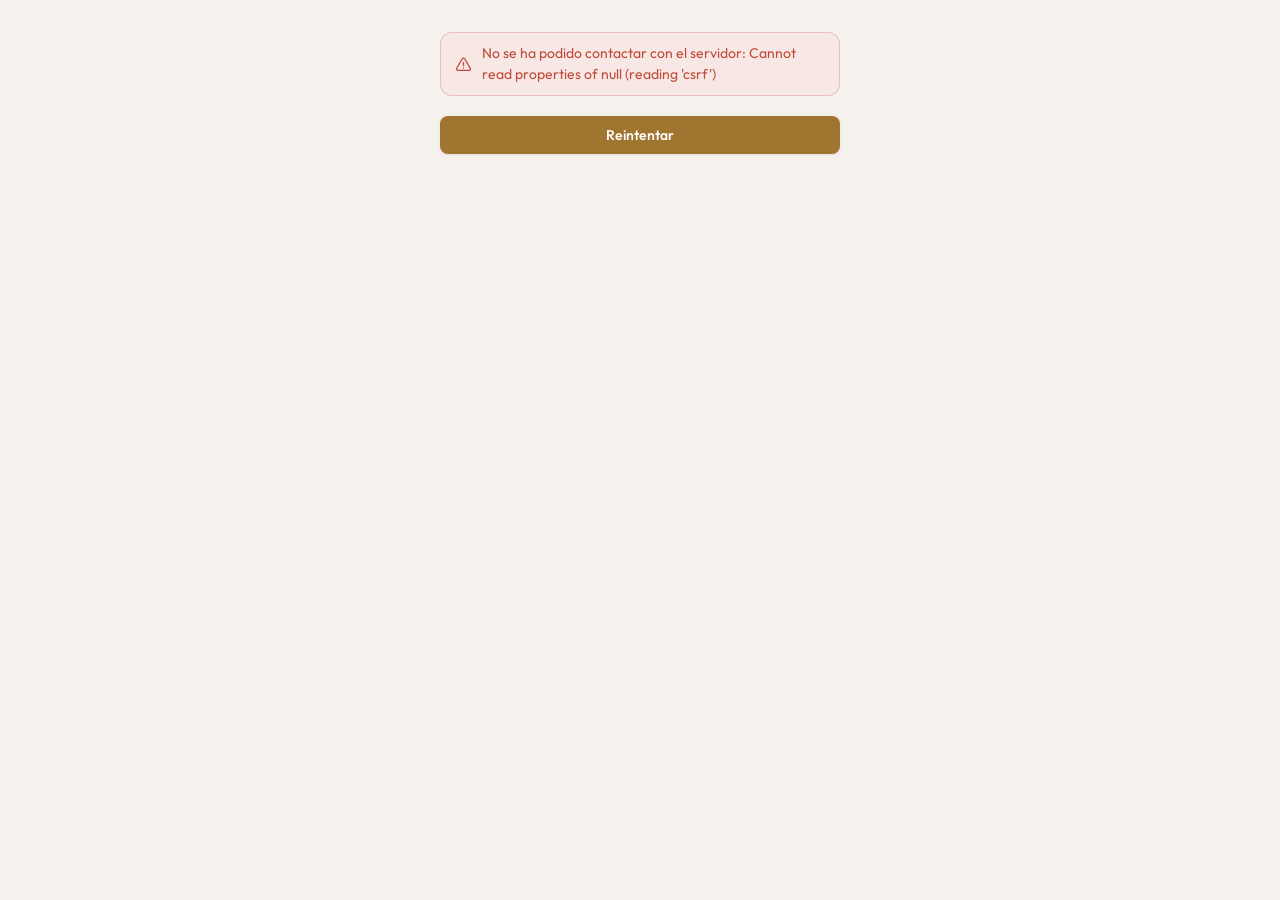
==== commit a561e1db: "Update: Fix error" ====
--- a/index.html
+++ b/index.html
@@ -5,7 +5,7 @@
   <meta name="viewport" content="width=device-width, initial-scale=1, viewport-fit=cover">
   <title>Eurcontroller · Control de gastos</title>
   <meta name="description" content="Aplicación para registrar gastos e ingresos, fijar presupuestos mensuales y seguir tus objetivos de ahorro.">
-  <meta name="theme-color" content="#f4f6fb">
+  <meta name="theme-color" content="#f5f2ed">
   <meta name="color-scheme" content="light dark">
 
   <link rel="manifest" href="manifest.webmanifest">
@@ -35,8 +35,8 @@
       var oscuro = guardado === 'oscuro'
         || (guardado === 'sistema' && matchMedia('(prefers-color-scheme: dark)').matches);
       document.documentElement.dataset.tema = oscuro ? 'oscuro' : 'claro';
-      document.documentElement.style.background = oscuro ? '#070b14' : '#f4f6fb';
-      document.querySelector('meta[name="theme-color"]').content = oscuro ? '#070b14' : '#f4f6fb';
+      document.documentElement.style.background = oscuro ? '#0f0d0a' : '#f5f2ed';
+      document.querySelector('meta[name="theme-color"]').content = oscuro ? '#0f0d0a' : '#f5f2ed';
     })();
   </script>
 </head>
@@ -58,6 +58,7 @@
   <symbol id="i-ajustes" viewBox="0 0 24 24"><circle cx="12" cy="12" r="3"/><path d="M19.4 15a1.6 1.6 0 0 0 .3 1.8l.1.1a2 2 0 1 1-2.8 2.8l-.1-.1a1.6 1.6 0 0 0-1.8-.3 1.6 1.6 0 0 0-1 1.5v.2a2 2 0 1 1-4 0v-.1a1.6 1.6 0 0 0-1-1.5 1.6 1.6 0 0 0-1.8.3l-.1.1a2 2 0 1 1-2.8-2.8l.1-.1a1.6 1.6 0 0 0 .3-1.8 1.6 1.6 0 0 0-1.5-1H3a2 2 0 1 1 0-4h.1a1.6 1.6 0 0 0 1.5-1 1.6 1.6 0 0 0-.3-1.8l-.1-.1a2 2 0 1 1 2.8-2.8l.1.1a1.6 1.6 0 0 0 1.8.3H9a1.6 1.6 0 0 0 1-1.5V3a2 2 0 1 1 4 0v.1a1.6 1.6 0 0 0 1 1.5 1.6 1.6 0 0 0 1.8-.3l.1-.1a2 2 0 1 1 2.8 2.8l-.1.1a1.6 1.6 0 0 0-.3 1.8V9a1.6 1.6 0 0 0 1.5 1h.2a2 2 0 1 1 0 4h-.1a1.6 1.6 0 0 0-1.5 1Z"/></symbol>
 
   <!-- Acciones -->
+  <symbol id="i-notificacion" viewBox="0 0 24 24"><path d="M18 8A6 6 0 0 0 6 8c0 7-3 9-3 9h18s-3-2-3-9"/><path d="M13.73 21a2 2 0 0 1-3.46 0"/></symbol>
   <symbol id="i-mas" viewBox="0 0 24 24"><path d="M12 5v14M5 12h14"/></symbol>
   <symbol id="i-mas-opciones" viewBox="0 0 24 24"><circle cx="12" cy="5" r="1.3"/><circle cx="12" cy="12" r="1.3"/><circle cx="12" cy="19" r="1.3"/></symbol>
   <symbol id="i-cerrar" viewBox="0 0 24 24"><path d="M18 6 6 18M6 6l12 12"/></symbol>
--- a/assets/css/app.css
+++ b/assets/css/app.css
@@ -10,47 +10,48 @@
 
 /* --- 1. Tokens ----------------------------------------------------------- */
 
+@import url('https://fonts.googleapis.com/css2?family=DM+Serif+Display:ital@0;1&family=Outfit:wght@300;400;500;550;600;650;680;700&display=swap');
+
 :root {
   color-scheme: light;
 
-  /* Superficies · con un tinte frío, no gris neutro */
-  --fondo:          #f4f6fb;
-  --superficie:     #ffffff;
-  --superficie-2:   #eff2f8;
-  --superficie-3:   #e3e8f2;
-  --borde:          #dfe4ef;
-  --borde-fuerte:   #c7cfe0;
-
-  /* Texto — todos por encima de 4.5:1 sobre la tarjeta salvo el terciario,
-     reservado a ejes y notas al pie (3.1:1) */
-  --texto:          #0b1220;
-  --texto-2:        #55617a;
-  --texto-3:        #8792ab;
-  --texto-invertido:#ffffff;
-
-  /* Marca · cobalto. Es azul a propósito: así no compite con el verde de los
-     ingresos ni con el rojo de los gastos, que son los que llevan significado. */
-  --marca:          #1d4ed8;
-  --marca-hover:    #1a43bc;
-  --marca-suave:    #e8eefe;
-  --marca-borde:    #cfdcfb;
-  --marca-texto:    #1d4ed8;
-
-  /* Semánticos — validados para daltonismo sobre superficie #ffffff
-     (protan/deutan ΔE 11.5, muy por encima del objetivo de 8) */
-  --ingreso:        #0f8378;
-  --ingreso-suave:  #e0f3f0;
-  --gasto:          #cf3b3b;
-  --gasto-suave:    #fdecec;
-  --aviso:          #a15c07;
-  --aviso-suave:    #fdf3e3;
+  /* Superficies · tinte cálido crema */
+  --fondo: #f5f2ed;
+  --superficie: #faf8f4;
+  --superficie-2: #efe9e0;
+  --superficie-3: #e5ddd0;
+  --borde: #ddd5c8;
+  --borde-fuerte: #c8bda8;
+
+  /* Texto — tonos tierra cálidos */
+  --texto: #1a1510;
+  --texto-2: #6b5e4e;
+  --texto-3: #9a8d7c;
+  --texto-invertido: #ffffff;
+
+  /* Marca · ámbar dorado. Un tono cálido y sofisticado que no compite con
+     el verde de los ingresos ni con el rojo de los gastos. */
+  --marca: #a07530;
+  --marca-hover: #8a6520;
+  --marca-suave: #f5eddc;
+  --marca-borde: #e2d4b5;
+  --marca-texto: #8a6520;
+
+  /* Semánticos — validados para daltonismo sobre superficie crema
+     (protan/deutan ΔE >10) */
+  --ingreso: #4d8a50;
+  --ingreso-suave: #e8f3e8;
+  --gasto: #c04a3a;
+  --gasto-suave: #f8e8e5;
+  --aviso: #a15c07;
+  --aviso-suave: #fdf3e3;
 
   /* Gráficos */
-  --rejilla:        #e8ecf4;
-  --eje:            #b6c0d4;
+  --rejilla: #e8e0d4;
+  --eje: #c2b8a6;
 
   /* Degradados de marca (logo, pantalla de acceso) */
-  --degradado-marca: linear-gradient(140deg, #2563eb 0%, #1d4ed8 45%, #0891b2 100%);
+  --degradado-marca: linear-gradient(140deg, #c9943e 0%, #a07530 45%, #7a5820 100%);
 
   /* Forma y movimiento */
   --r-sm: 8px;
@@ -59,9 +60,9 @@
   --r-xl: 22px;
   --r-full: 999px;
 
-  --sombra-1: 0 1px 2px rgba(11, 18, 32, .05), 0 1px 3px rgba(11, 18, 32, .04);
-  --sombra-2: 0 2px 4px rgba(11, 18, 32, .05), 0 8px 20px rgba(11, 18, 32, .08);
-  --sombra-3: 0 8px 16px rgba(11, 18, 32, .09), 0 24px 48px rgba(11, 18, 32, .16);
+  --sombra-1: 0 1px 2px rgba(26, 21, 16, .05), 0 1px 3px rgba(26, 21, 16, .04);
+  --sombra-2: 0 2px 4px rgba(26, 21, 16, .05), 0 8px 20px rgba(26, 21, 16, .08);
+  --sombra-3: 0 8px 16px rgba(26, 21, 16, .09), 0 24px 48px rgba(26, 21, 16, .16);
 
   --transicion: 160ms cubic-bezier(.2, .8, .2, 1);
 
@@ -69,99 +70,151 @@
   --ancho-max: 1280px;
 }
 
-/* Tema oscuro: azul medianoche, no negro neutro. Los valores están elegidos
-   para esta superficie, no invertidos automáticamente desde el tema claro. */
+/* Tema oscuro: chocolate cálido, no negro neutro ni azul medianoche. Los
+   valores están elegidos para la superficie oscura, tonos tierra profundos. */
 :root[data-tema="oscuro"] {
   color-scheme: dark;
 
-  --fondo:          #070b14;
-  --superficie:     #0e1522;
-  --superficie-2:   #16202f;
-  --superficie-3:   #1e2a3c;
-  --borde:          #1f2a3b;
-  --borde-fuerte:   #33415a;
-
-  --texto:          #e8edf7;
-  --texto-2:        #9aa8c2;
-  --texto-3:        #6b7891;
-  --texto-invertido:#ffffff;
-
-  /* --marca es el fondo de los botones (texto blanco a 5.5:1) y --marca-texto
-     el de los enlaces sobre la tarjeta (8.4:1). No son intercambiables. */
-  --marca:          #2e5fe0;
-  --marca-hover:    #3d6df0;
-  --marca-suave:    #12203c;
-  --marca-borde:    #24365c;
-  --marca-texto:    #8ab0f7;
-
-  /* Reescalonados para la superficie oscura: protan/deutan ΔE 10.2 */
-  --ingreso:        #1f9e91;
-  --ingreso-suave:  #0c2b28;
-  --gasto:          #e05252;
-  --gasto-suave:    #2e1618;
-  --aviso:          #d99a2b;
-  --aviso-suave:    #2b2211;
-
-  --rejilla:        #1a2433;
-  --eje:            #3a465c;
-
-  --degradado-marca: linear-gradient(140deg, #2e5fe0 0%, #1d4ed8 45%, #0e7490 100%);
-
-  --sombra-1: 0 1px 2px rgba(0, 0, 0, .45);
-  --sombra-2: 0 2px 4px rgba(0, 0, 0, .35), 0 8px 20px rgba(0, 0, 0, .4);
-  --sombra-3: 0 8px 16px rgba(0, 0, 0, .45), 0 24px 48px rgba(0, 0, 0, .6);
+  --fondo: #0f0d0a;
+  --superficie: #1a1714;
+  --superficie-2: #242018;
+  --superficie-3: #2e2920;
+  --borde: #2a2520;
+  --borde-fuerte: #3d3630;
+
+  --texto: #e8e2d8;
+  --texto-2: #a89e90;
+  --texto-3: #706658;
+  --texto-invertido: #ffffff;
+
+  /* --marca es el fondo de los botones y --marca-texto el color de los
+     enlaces sobre la tarjeta. Ámbar cálido. */
+  --marca: #c9943e;
+  --marca-hover: #d4a554;
+  --marca-suave: #1e1a12;
+  --marca-borde: #3a3020;
+  --marca-texto: #d4a574;
+
+  /* Semánticos escalados para la superficie chocolate */
+  --ingreso: #6b9e6d;
+  --ingreso-suave: #162016;
+  --gasto: #d06050;
+  --gasto-suave: #2a1814;
+  --aviso: #d99a2b;
+  --aviso-suave: #2b2211;
+
+  --rejilla: #1e1a14;
+  --eje: #3a3428;
+
+  --degradado-marca: linear-gradient(140deg, #c9943e 0%, #a07530 45%, #7a5820 100%);
+
+  --sombra-1: 0 1px 2px rgba(0, 0, 0, .5);
+  --sombra-2: 0 2px 4px rgba(0, 0, 0, .4), 0 8px 20px rgba(0, 0, 0, .45);
+  --sombra-3: 0 8px 16px rgba(0, 0, 0, .5), 0 24px 48px rgba(0, 0, 0, .65);
 }
 
 /* Sin JavaScript, se respeta la preferencia del sistema. */
 @media (prefers-color-scheme: dark) {
   :root:not([data-tema]) {
     color-scheme: dark;
-    --fondo: #070b14; --superficie: #0e1522; --superficie-2: #16202f;
-    --superficie-3: #1e2a3c; --borde: #1f2a3b; --borde-fuerte: #33415a;
-    --texto: #e8edf7; --texto-2: #9aa8c2; --texto-3: #6b7891;
-    --marca: #2e5fe0; --marca-hover: #3d6df0; --marca-suave: #12203c;
-    --marca-borde: #24365c; --marca-texto: #8ab0f7;
-    --ingreso: #1f9e91; --ingreso-suave: #0c2b28;
-    --gasto: #e05252; --gasto-suave: #2e1618;
-    --aviso: #d99a2b; --aviso-suave: #2b2211;
-    --rejilla: #1a2433; --eje: #3a465c;
-    --degradado-marca: linear-gradient(140deg, #2e5fe0 0%, #1d4ed8 45%, #0e7490 100%);
+    --fondo: #0f0d0a;
+    --superficie: #1a1714;
+    --superficie-2: #242018;
+    --superficie-3: #2e2920;
+    --borde: #2a2520;
+    --borde-fuerte: #3d3630;
+    --texto: #e8e2d8;
+    --texto-2: #a89e90;
+    --texto-3: #706658;
+    --marca: #c9943e;
+    --marca-hover: #d4a554;
+    --marca-suave: #1e1a12;
+    --marca-borde: #3a3020;
+    --marca-texto: #d4a574;
+    --ingreso: #6b9e6d;
+    --ingreso-suave: #162016;
+    --gasto: #d06050;
+    --gasto-suave: #2a1814;
+    --aviso: #d99a2b;
+    --aviso-suave: #2b2211;
+    --rejilla: #1e1a14;
+    --eje: #3a3428;
+    --degradado-marca: linear-gradient(140deg, #c9943e 0%, #a07530 45%, #7a5820 100%);
   }
 }
 
 
 /* --- 2. Base ------------------------------------------------------------- */
 
-*, *::before, *::after { box-sizing: border-box; }
-
-html { -webkit-text-size-adjust: 100%; }
+*,
+*::before,
+*::after {
+  box-sizing: border-box;
+}
+
+html {
+  -webkit-text-size-adjust: 100%;
+}
 
 body {
   margin: 0;
   min-height: 100dvh;
   background: var(--fondo);
   color: var(--texto);
-  font-family: system-ui, -apple-system, "Segoe UI", Roboto, "Helvetica Neue", Arial, sans-serif;
+  font-family: 'Outfit', system-ui, -apple-system, "Segoe UI", Roboto, "Helvetica Neue", Arial, sans-serif;
   font-size: 15px;
   line-height: 1.5;
   -webkit-font-smoothing: antialiased;
   text-rendering: optimizeLegibility;
 }
 
-h1, h2, h3, h4 { margin: 0; font-weight: 650; letter-spacing: -.014em; line-height: 1.25; }
-h1 { font-size: 1.375rem; }
-h2 { font-size: 1.125rem; }
-h3 { font-size: 1rem; }
-p  { margin: 0; }
-
-a { color: var(--marca-texto); text-decoration: none; }
-a:hover { text-decoration: underline; }
-
-svg { display: block; }
+h1,
+h2,
+h3,
+h4 {
+  margin: 0;
+  font-family: 'DM Serif Display', Georgia, serif;
+  font-weight: 400;
+  letter-spacing: -.01em;
+  line-height: 1.25;
+}
+
+h1 {
+  font-size: 1.5rem;
+}
+
+h2 {
+  font-size: 1.2rem;
+}
+
+h3 {
+  font-size: 1.05rem;
+}
+
+p {
+  margin: 0;
+}
+
+a {
+  color: var(--marca-texto);
+  text-decoration: none;
+}
+
+a:hover {
+  text-decoration: underline;
+}
+
+svg {
+  display: block;
+}
 
 /* Los iconos del sprite se crean sin clase; los gráficos llevan .grafico.
    Sin este tamaño por defecto, un SVG sin regla propia se expande a 300×150. */
-svg:not([class]) { width: 18px; height: 18px; flex: none; }
+svg:not([class]) {
+  width: 18px;
+  height: 18px;
+  flex: none;
+}
 
 :focus-visible {
   outline: 2px solid var(--marca);
@@ -169,16 +222,26 @@
   border-radius: 4px;
 }
 
-::selection { background: var(--marca-suave); color: var(--marca-texto); }
+::selection {
+  background: var(--marca-suave);
+  color: var(--marca-texto);
+}
 
 /* Cifras siempre con ancho fijo: las columnas de importes no bailan. */
-.num, .kpi-valor, .tabla td, .importe, .mono {
+.num,
+.kpi-valor,
+.tabla td,
+.importe,
+.mono {
   font-variant-numeric: tabular-nums;
   font-feature-settings: "tnum" 1;
 }
 
 @media (prefers-reduced-motion: reduce) {
-  *, *::before, *::after {
+
+  *,
+  *::before,
+  *::after {
     animation-duration: .01ms !important;
     animation-iteration-count: 1 !important;
     transition-duration: .01ms !important;
@@ -197,7 +260,11 @@
   background: linear-gradient(to right, var(--superficie) 0 var(--sidebar), var(--fondo) var(--sidebar));
 }
 
-.principal { display: flex; flex-direction: column; min-width: 0; }
+.principal {
+  display: flex;
+  flex-direction: column;
+  min-width: 0;
+}
 
 .topbar {
   position: sticky;
@@ -212,9 +279,24 @@
   border-bottom: 1px solid var(--borde);
 }
 
-.topbar-titulo { display: flex; flex-direction: column; gap: 1px; min-width: 0; }
-.topbar-titulo p { font-size: .8125rem; color: var(--texto-2); }
-.topbar-acciones { margin-left: auto; display: flex; align-items: center; gap: 8px; }
+.topbar-titulo {
+  display: flex;
+  flex-direction: column;
+  gap: 1px;
+  min-width: 0;
+}
+
+.topbar-titulo p {
+  font-size: .8125rem;
+  color: var(--texto-2);
+}
+
+.topbar-acciones {
+  margin-left: auto;
+  display: flex;
+  align-items: center;
+  gap: 8px;
+}
 
 .contenido {
   flex: 1;
@@ -225,21 +307,57 @@
   padding-bottom: 64px;
 }
 
-.pila     { display: flex; flex-direction: column; gap: 20px; }
-.pila-sm  { display: flex; flex-direction: column; gap: 10px; }
-.fila     { display: flex; align-items: center; gap: 10px; flex-wrap: wrap; }
-.fila-fin { margin-left: auto; }
-
-.rejilla { display: grid; gap: 16px; }
-.rejilla-kpi   { grid-template-columns: repeat(auto-fit, minmax(210px, 1fr)); }
-.rejilla-2     { grid-template-columns: repeat(auto-fit, minmax(320px, 1fr)); }
+.pila {
+  display: flex;
+  flex-direction: column;
+  gap: 20px;
+}
+
+.pila-sm {
+  display: flex;
+  flex-direction: column;
+  gap: 10px;
+}
+
+.fila {
+  display: flex;
+  align-items: center;
+  gap: 10px;
+  flex-wrap: wrap;
+}
+
+.fila-fin {
+  margin-left: auto;
+}
+
+.rejilla {
+  display: grid;
+  gap: 16px;
+}
+
+.rejilla-kpi {
+  grid-template-columns: repeat(auto-fit, minmax(210px, 1fr));
+}
+
+.rejilla-2 {
+  grid-template-columns: repeat(auto-fit, minmax(320px, 1fr));
+}
+
 /* align-items:start evita que la tarjeta más corta se estire hasta la altura
    de la otra y quede con un hueco muerto debajo del gráfico. */
-.rejilla-panel { grid-template-columns: minmax(0, 1.55fr) minmax(0, 1fr); align-items: start; }
-.rejilla-form  { grid-template-columns: repeat(auto-fit, minmax(190px, 1fr)); }
+.rejilla-panel {
+  grid-template-columns: minmax(0, 1.55fr) minmax(0, 1fr);
+  align-items: start;
+}
+
+.rejilla-form {
+  grid-template-columns: repeat(auto-fit, minmax(190px, 1fr));
+}
 
 @media (max-width: 1100px) {
-  .rejilla-panel { grid-template-columns: 1fr; }
+  .rejilla-panel {
+    grid-template-columns: 1fr;
+  }
 }
 
 
@@ -259,12 +377,32 @@
   padding: 16px 18px;
   border-bottom: 1px solid var(--borde);
 }
-.tarjeta-cab h2, .tarjeta-cab h3 { min-width: 0; }
-.tarjeta-cab .fila-fin { display: flex; align-items: center; gap: 8px; }
-.tarjeta-cab p { font-size: .8125rem; color: var(--texto-2); font-weight: 400; }
-
-.tarjeta-cuerpo { padding: 18px; }
-.tarjeta-cuerpo.sin-relleno { padding: 0; }
+
+.tarjeta-cab h2,
+.tarjeta-cab h3 {
+  min-width: 0;
+}
+
+.tarjeta-cab .fila-fin {
+  display: flex;
+  align-items: center;
+  gap: 8px;
+}
+
+.tarjeta-cab p {
+  font-size: .8125rem;
+  color: var(--texto-2);
+  font-weight: 400;
+}
+
+.tarjeta-cuerpo {
+  padding: 18px;
+}
+
+.tarjeta-cuerpo.sin-relleno {
+  padding: 0;
+}
+
 .tarjeta-pie {
   padding: 12px 18px;
   border-top: 1px solid var(--borde);
@@ -298,12 +436,27 @@
   white-space: nowrap;
   cursor: pointer;
   transition: background var(--transicion), border-color var(--transicion),
-              color var(--transicion), transform var(--transicion);
-}
-.btn:hover:not(:disabled) { background: var(--superficie-2); }
-.btn:active:not(:disabled) { transform: translateY(1px); }
-.btn:disabled { opacity: .5; cursor: not-allowed; }
-.btn svg { width: 17px; height: 17px; flex: none; }
+    color var(--transicion), transform var(--transicion);
+}
+
+.btn:hover:not(:disabled) {
+  background: var(--superficie-2);
+}
+
+.btn:active:not(:disabled) {
+  transform: translateY(1px);
+}
+
+.btn:disabled {
+  opacity: .5;
+  cursor: not-allowed;
+}
+
+.btn svg {
+  width: 17px;
+  height: 17px;
+  flex: none;
+}
 
 .btn-principal {
   --btn-bg: var(--marca);
@@ -311,26 +464,77 @@
   --btn-borde: transparent;
   box-shadow: var(--sombra-1);
 }
-.btn-principal:hover:not(:disabled) { background: var(--marca-hover); }
-
-.btn-fantasma { --btn-bg: transparent; --btn-borde: transparent; --btn-color: var(--texto-2); }
-.btn-fantasma:hover:not(:disabled) { background: var(--superficie-2); color: var(--texto); }
-
-.btn-peligro { --btn-bg: transparent; --btn-color: var(--gasto); --btn-borde: color-mix(in srgb, var(--gasto) 35%, transparent); }
-.btn-peligro:hover:not(:disabled) { background: var(--gasto-suave); }
-
-.btn-peligro-solido { --btn-bg: var(--gasto); --btn-color: #fff; --btn-borde: transparent; }
-.btn-peligro-solido:hover:not(:disabled) { background: color-mix(in srgb, var(--gasto) 85%, #000); }
-
-.btn-sm { min-height: 32px; padding: 6px 11px; font-size: .8125rem; }
-.btn-icono { padding: 0; width: 38px; min-height: 38px; }
-.btn-icono.btn-sm { width: 32px; min-height: 32px; }
-.btn-bloque { width: 100%; }
+
+.btn-principal:hover:not(:disabled) {
+  background: var(--marca-hover);
+}
+
+.btn-fantasma {
+  --btn-bg: transparent;
+  --btn-borde: transparent;
+  --btn-color: var(--texto-2);
+}
+
+.btn-fantasma:hover:not(:disabled) {
+  background: var(--superficie-2);
+  color: var(--texto);
+}
+
+.btn-peligro {
+  --btn-bg: transparent;
+  --btn-color: var(--gasto);
+  --btn-borde: color-mix(in srgb, var(--gasto) 35%, transparent);
+}
+
+.btn-peligro:hover:not(:disabled) {
+  background: var(--gasto-suave);
+}
+
+.btn-peligro-solido {
+  --btn-bg: var(--gasto);
+  --btn-color: #fff;
+  --btn-borde: transparent;
+}
+
+.btn-peligro-solido:hover:not(:disabled) {
+  background: color-mix(in srgb, var(--gasto) 85%, #000);
+}
+
+.btn-sm {
+  min-height: 32px;
+  padding: 6px 11px;
+  font-size: .8125rem;
+}
+
+.btn-icono {
+  padding: 0;
+  width: 38px;
+  min-height: 38px;
+}
+
+.btn-icono.btn-sm {
+  width: 32px;
+  min-height: 32px;
+}
+
+.btn-bloque {
+  width: 100%;
+}
+
 .btn-enlace {
-  background: none; border: none; padding: 0; min-height: 0;
-  color: var(--marca-texto); font: inherit; font-weight: 550; cursor: pointer;
-}
-.btn-enlace:hover { text-decoration: underline; }
+  background: none;
+  border: none;
+  padding: 0;
+  min-height: 0;
+  color: var(--marca-texto);
+  font: inherit;
+  font-weight: 550;
+  cursor: pointer;
+}
+
+.btn-enlace:hover {
+  text-decoration: underline;
+}
 
 /* Botón flotante: solo en móvil, encima de la barra inferior. */
 .fab {
@@ -339,30 +543,60 @@
   bottom: calc(var(--alto-nav, 62px) + 18px + env(safe-area-inset-bottom, 0px));
   z-index: 30;
   display: none;
-  width: 56px; height: 56px;
-  align-items: center; justify-content: center;
-  border: none; border-radius: var(--r-full);
-  background: var(--marca); color: #fff;
+  width: 56px;
+  height: 56px;
+  align-items: center;
+  justify-content: center;
+  border: none;
+  border-radius: var(--r-full);
+  background: var(--marca);
+  color: #fff;
   box-shadow: var(--sombra-3);
   cursor: pointer;
 }
-.fab svg { width: 24px; height: 24px; }
+
+.fab svg {
+  width: 24px;
+  height: 24px;
+}
 
 
 /* --- 6. Formularios ------------------------------------------------------ */
 
-.campo { display: flex; flex-direction: column; gap: 6px; min-width: 0; }
-.campo > span, .campo-etiqueta {
+.campo {
+  display: flex;
+  flex-direction: column;
+  gap: 6px;
+  min-width: 0;
+}
+
+.campo>span,
+.campo-etiqueta {
   font-size: .8125rem;
   font-weight: 550;
   color: var(--texto-2);
 }
-.campo-ayuda { font-size: .75rem; color: var(--texto-3); }
-.campo-error { font-size: .75rem; color: var(--gasto); font-weight: 550; }
-
-input[type="text"], input[type="email"], input[type="password"],
-input[type="number"], input[type="date"], input[type="search"],
-input[type="month"], select, textarea {
+
+.campo-ayuda {
+  font-size: .75rem;
+  color: var(--texto-3);
+}
+
+.campo-error {
+  font-size: .75rem;
+  color: var(--gasto);
+  font-weight: 550;
+}
+
+input[type="text"],
+input[type="email"],
+input[type="password"],
+input[type="number"],
+input[type="date"],
+input[type="search"],
+input[type="month"],
+select,
+textarea {
   width: 100%;
   padding: 9px 11px;
   min-height: 38px;
@@ -374,18 +608,33 @@
   font-size: .9375rem;
   transition: border-color var(--transicion), box-shadow var(--transicion);
 }
-textarea { min-height: 76px; resize: vertical; }
-
-input:hover:not(:disabled), select:hover:not(:disabled) { border-color: var(--texto-3); }
-input:focus, select:focus, textarea:focus {
+
+textarea {
+  min-height: 76px;
+  resize: vertical;
+}
+
+input:hover:not(:disabled),
+select:hover:not(:disabled) {
+  border-color: var(--texto-3);
+}
+
+input:focus,
+select:focus,
+textarea:focus {
   outline: none;
   border-color: var(--marca);
   box-shadow: 0 0 0 3px color-mix(in srgb, var(--marca) 18%, transparent);
 }
-input::placeholder { color: var(--texto-3); }
+
+input::placeholder {
+  color: var(--texto-3);
+}
+
 /* Un campo deshabilitado sigue mostrando un dato real: se mantiene legible para
    que no se confunda con un marcador de posición. */
-input:disabled, select:disabled {
+input:disabled,
+select:disabled {
   background: var(--superficie-2);
   color: var(--texto-2);
   -webkit-text-fill-color: var(--texto-2);
@@ -395,12 +644,13 @@
 select {
   appearance: none;
   padding-right: 32px;
-  background-image: url("data:image/svg+xml;charset=utf-8,%3Csvg xmlns='http://www.w3.org/2000/svg' width='16' height='16' viewBox='0 0 24 24' fill='none' stroke='%238b94a4' stroke-width='2.2' stroke-linecap='round' stroke-linejoin='round'%3E%3Cpath d='m6 9 6 6 6-6'/%3E%3C/svg%3E");
+  background-image: url("data:image/svg+xml;charset=utf-8,%3Csvg xmlns='http://www.w3.org/2000/svg' width='16' height='16' viewBox='0 0 24 24' fill='none' stroke='%239a8d7c' stroke-width='2.2' stroke-linecap='round' stroke-linejoin='round'%3E%3Cpath d='m6 9 6 6 6-6'/%3E%3C/svg%3E");
   background-repeat: no-repeat;
   background-position: right 10px center;
 }
+
 :root[data-tema="oscuro"] select {
-  background-image: url("data:image/svg+xml;charset=utf-8,%3Csvg xmlns='http://www.w3.org/2000/svg' width='16' height='16' viewBox='0 0 24 24' fill='none' stroke='%23737e8f' stroke-width='2.2' stroke-linecap='round' stroke-linejoin='round'%3E%3Cpath d='m6 9 6 6 6-6'/%3E%3C/svg%3E");
+  background-image: url("data:image/svg+xml;charset=utf-8,%3Csvg xmlns='http://www.w3.org/2000/svg' width='16' height='16' viewBox='0 0 24 24' fill='none' stroke='%23706658' stroke-width='2.2' stroke-linecap='round' stroke-linejoin='round'%3E%3Cpath d='m6 9 6 6 6-6'/%3E%3C/svg%3E");
 }
 
 /* El icono nativo de los date pickers es casi invisible en modo oscuro. */
@@ -409,8 +659,16 @@
   filter: invert(.75);
 }
 
-.campo-importe { position: relative; }
-.campo-importe input { padding-left: 30px; font-size: 1rem; font-variant-numeric: tabular-nums; }
+.campo-importe {
+  position: relative;
+}
+
+.campo-importe input {
+  padding-left: 30px;
+  font-size: 1rem;
+  font-variant-numeric: tabular-nums;
+}
+
 .campo-importe::before {
   content: attr(data-simbolo);
   position: absolute;
@@ -421,47 +679,90 @@
   pointer-events: none;
 }
 
-.campo-busqueda { position: relative; }
-.campo-busqueda input { padding-left: 34px; }
+.campo-busqueda {
+  position: relative;
+}
+
+.campo-busqueda input {
+  padding-left: 34px;
+}
+
 .campo-busqueda svg {
-  position: absolute; left: 10px; top: 50%; transform: translateY(-50%);
-  width: 16px; height: 16px; color: var(--texto-3); pointer-events: none;
+  position: absolute;
+  left: 10px;
+  top: 50%;
+  transform: translateY(-50%);
+  width: 16px;
+  height: 16px;
+  color: var(--texto-3);
+  pointer-events: none;
 }
 
 /* Interruptor */
-.interruptor { display: inline-flex; align-items: center; gap: 10px; cursor: pointer; }
-.interruptor input { position: absolute; opacity: 0; width: 0; height: 0; }
+.interruptor {
+  display: inline-flex;
+  align-items: center;
+  gap: 10px;
+  cursor: pointer;
+}
+
+.interruptor input {
+  position: absolute;
+  opacity: 0;
+  width: 0;
+  height: 0;
+}
+
 .interruptor-pista {
-  width: 40px; height: 23px; flex: none;
+  width: 40px;
+  height: 23px;
+  flex: none;
   border-radius: var(--r-full);
   background: var(--superficie-3);
   border: 1px solid var(--borde-fuerte);
   position: relative;
   transition: background var(--transicion), border-color var(--transicion);
 }
+
 .interruptor-pista::after {
   content: "";
-  position: absolute; top: 2px; left: 2px;
-  width: 17px; height: 17px;
+  position: absolute;
+  top: 2px;
+  left: 2px;
+  width: 17px;
+  height: 17px;
   border-radius: var(--r-full);
   background: #fff;
   box-shadow: var(--sombra-1);
   transition: transform var(--transicion);
 }
-.interruptor input:checked + .interruptor-pista { background: var(--marca); border-color: var(--marca); }
-.interruptor input:checked + .interruptor-pista::after { transform: translateX(17px); }
-.interruptor input:focus-visible + .interruptor-pista { outline: 2px solid var(--marca); outline-offset: 2px; }
+
+.interruptor input:checked+.interruptor-pista {
+  background: var(--marca);
+  border-color: var(--marca);
+}
+
+.interruptor input:checked+.interruptor-pista::after {
+  transform: translateX(17px);
+}
+
+.interruptor input:focus-visible+.interruptor-pista {
+  outline: 2px solid var(--marca);
+  outline-offset: 2px;
+}
 
 /* Control segmentado */
 .segmentado {
   display: inline-flex;
-  align-self: flex-start;   /* que no se estire dentro de un contenedor flex */
+  align-self: flex-start;
+  /* que no se estire dentro de un contenedor flex */
   padding: 3px;
   gap: 2px;
   background: var(--superficie-2);
   border: 1px solid var(--borde);
   border-radius: var(--r-sm);
 }
+
 .segmentado button {
   border: none;
   background: transparent;
@@ -474,26 +775,46 @@
   cursor: pointer;
   transition: background var(--transicion), color var(--transicion);
 }
-.segmentado button:hover { color: var(--texto); }
+
+.segmentado button:hover {
+  color: var(--texto);
+}
+
 .segmentado button[aria-pressed="true"] {
   background: var(--superficie);
   color: var(--texto);
   box-shadow: var(--sombra-1);
 }
-.segmentado.segmentado-tipo button[aria-pressed="true"][data-tipo="gasto"]   { color: var(--gasto); }
-.segmentado.segmentado-tipo button[aria-pressed="true"][data-tipo="ingreso"] { color: var(--ingreso); }
+
+.segmentado.segmentado-tipo button[aria-pressed="true"][data-tipo="gasto"] {
+  color: var(--gasto);
+}
+
+.segmentado.segmentado-tipo button[aria-pressed="true"][data-tipo="ingreso"] {
+  color: var(--ingreso);
+}
 
 /* Selector de color */
-.paleta { display: flex; flex-wrap: wrap; gap: 8px; }
+.paleta {
+  display: flex;
+  flex-wrap: wrap;
+  gap: 8px;
+}
+
 .paleta button {
-  width: 30px; height: 30px;
+  width: 30px;
+  height: 30px;
   border-radius: var(--r-full);
   border: 2px solid transparent;
   box-shadow: inset 0 0 0 1px rgba(0, 0, 0, .12);
   cursor: pointer;
   transition: transform var(--transicion);
 }
-.paleta button:hover { transform: scale(1.08); }
+
+.paleta button:hover {
+  transform: scale(1.08);
+}
+
 .paleta button[aria-pressed="true"] {
   border-color: var(--texto);
   box-shadow: inset 0 0 0 2px var(--superficie);
@@ -502,11 +823,19 @@
 
 /* --- 7. Tablas y listas -------------------------------------------------- */
 
-.tabla-scroll { overflow-x: auto; }
-
-.tabla { width: 100%; border-collapse: collapse; font-size: .875rem; }
+.tabla-scroll {
+  overflow-x: auto;
+}
+
+.tabla {
+  width: 100%;
+  border-collapse: collapse;
+  font-size: .875rem;
+}
+
 .tabla th {
-  position: sticky; top: 0;
+  position: sticky;
+  top: 0;
   text-align: left;
   padding: 10px 14px;
   font-size: .75rem;
@@ -518,55 +847,139 @@
   border-bottom: 1px solid var(--borde);
   white-space: nowrap;
 }
+
 .tabla td {
   padding: 11px 14px;
   border-bottom: 1px solid var(--borde);
   vertical-align: middle;
 }
-.tabla tbody tr { transition: background var(--transicion); }
-.tabla tbody tr:hover { background: var(--superficie-2); }
-.tabla tbody tr:last-child td { border-bottom: none; }
-.tabla .col-num { text-align: right; white-space: nowrap; }
-.tabla .col-acciones { width: 1%; white-space: nowrap; text-align: right; }
-.tabla .col-acciones .btn { opacity: .55; }
-.tabla tr:hover .col-acciones .btn, .col-acciones .btn:focus-visible { opacity: 1; }
+
+.tabla tbody tr {
+  transition: background var(--transicion);
+}
+
+.tabla tbody tr:hover {
+  background: var(--superficie-2);
+}
+
+.tabla tbody tr:last-child td {
+  border-bottom: none;
+}
+
+.tabla .col-num {
+  text-align: right;
+  white-space: nowrap;
+}
+
+.tabla .col-acciones {
+  width: 1%;
+  white-space: nowrap;
+  text-align: right;
+}
+
+.tabla .col-acciones .btn {
+  opacity: .55;
+}
+
+.tabla tr:hover .col-acciones .btn,
+.col-acciones .btn:focus-visible {
+  opacity: 1;
+}
 
 /* Icono redondo de categoría, teñido con su propio color. */
 .icono-cat {
-  width: 34px; height: 34px; flex: none;
-  display: grid; place-items: center;
+  width: 34px;
+  height: 34px;
+  flex: none;
+  display: grid;
+  place-items: center;
   border-radius: var(--r-full);
   background: color-mix(in srgb, var(--c, var(--marca)) 14%, var(--superficie));
   color: var(--c, var(--marca));
 }
-.icono-cat svg { width: 17px; height: 17px; }
-.icono-cat.sm { width: 28px; height: 28px; }
-.icono-cat.sm svg { width: 14px; height: 14px; }
-
-.celda-cat { display: flex; align-items: center; gap: 10px; min-width: 0; }
-.celda-cat strong { font-weight: 550; }
-.celda-cat small { display: block; color: var(--texto-3); font-size: .75rem; }
-
-.importe { font-weight: 600; font-size: .9375rem; }
-.importe-ingreso { color: var(--ingreso); }
-.importe-gasto   { color: var(--gasto); }
+
+.icono-cat svg {
+  width: 17px;
+  height: 17px;
+}
+
+.icono-cat.sm {
+  width: 28px;
+  height: 28px;
+}
+
+.icono-cat.sm svg {
+  width: 14px;
+  height: 14px;
+}
+
+.celda-cat {
+  display: flex;
+  align-items: center;
+  gap: 10px;
+  min-width: 0;
+}
+
+.celda-cat strong {
+  font-weight: 550;
+}
+
+.celda-cat small {
+  display: block;
+  color: var(--texto-3);
+  font-size: .75rem;
+}
+
+.importe {
+  font-weight: 600;
+  font-size: .9375rem;
+}
+
+.importe-ingreso {
+  color: var(--ingreso);
+}
+
+.importe-gasto {
+  color: var(--gasto);
+}
 
 /* Lista de movimientos (versión compacta del panel y del móvil) */
-.lista { list-style: none; margin: 0; padding: 0; }
-.lista > li {
+.lista {
+  list-style: none;
+  margin: 0;
+  padding: 0;
+}
+
+.lista>li {
   display: flex;
   align-items: center;
   gap: 12px;
   padding: 12px 18px;
   border-bottom: 1px solid var(--borde);
 }
-.lista > li:last-child { border-bottom: none; }
-.lista-info { min-width: 0; flex: 1; }
+
+.lista>li:last-child {
+  border-bottom: none;
+}
+
+.lista-info {
+  min-width: 0;
+  flex: 1;
+}
+
 .lista-info strong {
-  display: block; font-weight: 550; font-size: .9375rem;
-  overflow: hidden; text-overflow: ellipsis; white-space: nowrap;
-}
-.lista-info small { color: var(--texto-3); font-size: .75rem; }
+  display: block;
+  font-weight: 550;
+  font-size: .9375rem;
+  overflow: hidden;
+  text-overflow: ellipsis;
+  white-space: nowrap;
+}
+
+.lista-info small {
+  color: var(--texto-3);
+  font-size: .75rem;
+}
 
 
 /* --- 8. Barras, chips y etiquetas ---------------------------------------- */
@@ -583,11 +996,31 @@
   font-weight: 550;
   white-space: nowrap;
 }
-.chip svg { width: 12px; height: 12px; }
-.chip-ingreso { background: var(--ingreso-suave); color: var(--ingreso); }
-.chip-gasto   { background: var(--gasto-suave);   color: var(--gasto); }
-.chip-aviso   { background: var(--aviso-suave);   color: var(--aviso); }
-.chip-marca   { background: var(--marca-suave);   color: var(--marca-texto); }
+
+.chip svg {
+  width: 12px;
+  height: 12px;
+}
+
+.chip-ingreso {
+  background: var(--ingreso-suave);
+  color: var(--ingreso);
+}
+
+.chip-gasto {
+  background: var(--gasto-suave);
+  color: var(--gasto);
+}
+
+.chip-aviso {
+  background: var(--aviso-suave);
+  color: var(--aviso);
+}
+
+.chip-marca {
+  background: var(--marca-suave);
+  color: var(--marca-texto);
+}
 
 .barra {
   height: 8px;
@@ -595,20 +1028,46 @@
   background: var(--superficie-3);
   overflow: hidden;
 }
+
 .barra-relleno {
   height: 100%;
   border-radius: var(--r-full);
   background: var(--c, var(--marca));
   transition: width 500ms cubic-bezier(.2, .8, .2, 1);
 }
-.barra-relleno.excedido { background: var(--gasto); }
-.barra.alta { height: 10px; }
-
-.delta { display: inline-flex; align-items: center; gap: 3px; font-size: .8125rem; font-weight: 600; }
-.delta svg { width: 13px; height: 13px; }
-.delta-bien  { color: var(--ingreso); }
-.delta-mal   { color: var(--gasto); }
-.delta-neutro { color: var(--texto-3); }
+
+.barra-relleno.excedido {
+  background: var(--gasto);
+}
+
+.barra.alta {
+  height: 10px;
+}
+
+.delta {
+  display: inline-flex;
+  align-items: center;
+  gap: 3px;
+  font-size: .8125rem;
+  font-weight: 600;
+}
+
+.delta svg {
+  width: 13px;
+  height: 13px;
+}
+
+.delta-bien {
+  color: var(--ingreso);
+}
+
+.delta-mal {
+  color: var(--gasto);
+}
+
+.delta-neutro {
+  color: var(--texto-3);
+}
 
 
 /* --- 9. Panel (KPI y gráficos) ------------------------------------------- */
@@ -625,74 +1084,185 @@
   position: relative;
   overflow: hidden;
 }
+
 /* Filete de color en el borde superior: identifica el KPI sin depender del texto. */
 .kpi::before {
   content: "";
-  position: absolute; inset: 0 0 auto 0;
+  position: absolute;
+  inset: 0 0 auto 0;
   height: 3px;
   background: var(--c, var(--marca));
 }
-.kpi-cab { display: flex; align-items: center; gap: 8px; }
-.kpi-etiqueta { font-size: .8125rem; font-weight: 550; color: var(--texto-2); }
+
+.kpi-cab {
+  display: flex;
+  align-items: center;
+  gap: 8px;
+}
+
+.kpi-etiqueta {
+  font-size: .8125rem;
+  font-weight: 550;
+  color: var(--texto-2);
+}
+
 .kpi-valor {
   font-size: 1.75rem;
   font-weight: 680;
   letter-spacing: -.02em;
   line-height: 1.1;
 }
-.kpi-pie { display: flex; align-items: center; gap: 8px; font-size: .75rem; color: var(--texto-3); }
+
+.kpi-pie {
+  display: flex;
+  align-items: center;
+  gap: 8px;
+  font-size: .75rem;
+  color: var(--texto-3);
+}
+
 .kpi-icono {
   margin-left: auto;
-  width: 30px; height: 30px;
-  display: grid; place-items: center;
+  width: 30px;
+  height: 30px;
+  display: grid;
+  place-items: center;
   border-radius: var(--r-sm);
   background: color-mix(in srgb, var(--c, var(--marca)) 12%, var(--superficie));
   color: var(--c, var(--marca));
 }
-.kpi-icono svg { width: 16px; height: 16px; }
+
+.kpi-icono svg {
+  width: 16px;
+  height: 16px;
+}
 
 
 /* --- 10. Gráficos -------------------------------------------------------- */
 
-.grafico { width: 100%; overflow: visible; }
-.grafico text { font-size: 11px; fill: var(--texto-3); font-variant-numeric: tabular-nums; }
-.grafico .rejilla-linea { stroke: var(--rejilla); stroke-width: 1; }
-.grafico .eje-linea { stroke: var(--eje); stroke-width: 1; }
-.grafico .marca { transition: opacity var(--transicion); }
-.grafico:hover .marca { opacity: .55; }
-.grafico:hover .marca:hover, .grafico .marca.activa { opacity: 1; }
+.grafico {
+  width: 100%;
+  overflow: visible;
+}
+
+.grafico text {
+  font-size: 11px;
+  fill: var(--texto-3);
+  font-variant-numeric: tabular-nums;
+}
+
+.grafico .rejilla-linea {
+  stroke: var(--rejilla);
+  stroke-width: 1;
+}
+
+.grafico .eje-linea {
+  stroke: var(--eje);
+  stroke-width: 1;
+}
+
+.grafico .marca {
+  transition: opacity var(--transicion);
+}
+
+.grafico:hover .marca {
+  opacity: .55;
+}
+
+.grafico:hover .marca:hover,
+.grafico .marca.activa {
+  opacity: 1;
+}
+
 /* Separador del color de la superficie entre segmentos contiguos. */
-.grafico .segmento { stroke: var(--superficie); stroke-width: 2; }
-
-.leyenda { display: flex; flex-wrap: wrap; gap: 8px 16px; }
-.leyenda-item { display: inline-flex; align-items: center; gap: 6px; font-size: .8125rem; color: var(--texto-2); }
-.leyenda-marca { width: 10px; height: 10px; border-radius: 3px; flex: none; background: var(--c); }
+.grafico .segmento {
+  stroke: var(--superficie);
+  stroke-width: 2;
+}
+
+.leyenda {
+  display: flex;
+  flex-wrap: wrap;
+  gap: 8px 16px;
+}
+
+.leyenda-item {
+  display: inline-flex;
+  align-items: center;
+  gap: 6px;
+  font-size: .8125rem;
+  color: var(--texto-2);
+}
+
+.leyenda-marca {
+  width: 10px;
+  height: 10px;
+  border-radius: 3px;
+  flex: none;
+  background: var(--c);
+}
 
 /* Reparto por categoría en barras ordenadas. Cada fila lleva su nombre y su
    importe al lado, así que el color acompaña pero nunca hay que distinguir dos
    tonos entre sí para leer el gráfico. */
-.rangos { display: flex; flex-direction: column; gap: 14px; }
-
-.rango { display: flex; flex-direction: column; gap: 5px; }
-.rango-cab { display: flex; align-items: baseline; gap: 10px; }
+.rangos {
+  display: flex;
+  flex-direction: column;
+  gap: 14px;
+}
+
+.rango {
+  display: flex;
+  flex-direction: column;
+  gap: 5px;
+}
+
+.rango-cab {
+  display: flex;
+  align-items: baseline;
+  gap: 10px;
+}
+
 .rango-nombre {
-  flex: 1; min-width: 0;
-  font-size: .875rem; font-weight: 550;
-  overflow: hidden; text-overflow: ellipsis; white-space: nowrap;
-}
-.rango-valor { font-size: .875rem; font-weight: 650; white-space: nowrap; }
-
-.rango-pista { display: flex; align-items: center; gap: 9px; }
+  flex: 1;
+  min-width: 0;
+  font-size: .875rem;
+  font-weight: 550;
+  overflow: hidden;
+  text-overflow: ellipsis;
+  white-space: nowrap;
+}
+
+.rango-valor {
+  font-size: .875rem;
+  font-weight: 650;
+  white-space: nowrap;
+}
+
+.rango-pista {
+  display: flex;
+  align-items: center;
+  gap: 9px;
+}
+
 .rango-barra {
   height: 9px;
   min-width: 4px;
-  border-radius: 4px;   /* extremo redondeado, anclado al inicio del eje */
+  border-radius: 4px;
+  /* extremo redondeado, anclado al inicio del eje */
   background: var(--c, var(--marca));
   transition: width 500ms cubic-bezier(.2, .8, .2, 1);
 }
-.rango-pct { font-size: .75rem; color: var(--texto-3); white-space: nowrap; }
-
-.rango:hover .rango-barra { filter: brightness(1.08); }
+
+.rango-pct {
+  font-size: .75rem;
+  color: var(--texto-3);
+  white-space: nowrap;
+}
+
+.rango:hover .rango-barra {
+  filter: brightness(1.08);
+}
 
 .sugerencia {
   position: fixed;
@@ -710,10 +1280,31 @@
   transition: opacity 120ms ease, transform 120ms ease;
   max-width: 260px;
 }
-.sugerencia.visible { opacity: 1; transform: translateY(0); }
-.sugerencia strong { display: block; font-weight: 650; }
-.sugerencia .sug-fila { display: flex; align-items: center; gap: 6px; white-space: nowrap; }
-.sugerencia .sug-marca { width: 8px; height: 8px; border-radius: 2px; background: var(--c); flex: none; }
+
+.sugerencia.visible {
+  opacity: 1;
+  transform: translateY(0);
+}
+
+.sugerencia strong {
+  display: block;
+  font-weight: 650;
+}
+
+.sugerencia .sug-fila {
+  display: flex;
+  align-items: center;
+  gap: 6px;
+  white-space: nowrap;
+}
+
+.sugerencia .sug-marca {
+  width: 8px;
+  height: 8px;
+  border-radius: 2px;
+  background: var(--c);
+  flex: none;
+}
 
 
 /* --- 11. Navegación ------------------------------------------------------ */
@@ -731,18 +1322,43 @@
   overflow-y: auto;
 }
 
-.marca-app { display: flex; align-items: center; gap: 10px; padding: 4px 8px 18px; }
+.marca-app {
+  display: flex;
+  align-items: center;
+  gap: 10px;
+  padding: 4px 8px 18px;
+}
+
 .marca-app .logo {
-  width: 34px; height: 34px; flex: none;
-  display: grid; place-items: center;
+  width: 34px;
+  height: 34px;
+  flex: none;
+  display: grid;
+  place-items: center;
   border-radius: 10px;
   background: var(--degradado-marca);
   color: #fff;
   box-shadow: 0 2px 8px color-mix(in srgb, var(--marca) 35%, transparent);
 }
-.marca-app .logo svg { width: 19px; height: 19px; }
-.marca-app strong { font-size: 1rem; font-weight: 680; letter-spacing: -.02em; }
-.marca-app small { display: block; font-size: .6875rem; color: var(--texto-3); letter-spacing: .04em; text-transform: uppercase; }
+
+.marca-app .logo svg {
+  width: 19px;
+  height: 19px;
+}
+
+.marca-app strong {
+  font-size: 1rem;
+  font-weight: 680;
+  letter-spacing: -.02em;
+}
+
+.marca-app small {
+  display: block;
+  font-size: .6875rem;
+  color: var(--texto-3);
+  letter-spacing: .04em;
+  text-transform: uppercase;
+}
 
 .nav-titulo {
   padding: 14px 10px 6px;
@@ -770,9 +1386,24 @@
   cursor: pointer;
   transition: background var(--transicion), color var(--transicion);
 }
-.nav-item:hover { background: var(--superficie-2); color: var(--texto); text-decoration: none; }
-.nav-item svg { width: 18px; height: 18px; flex: none; }
-.nav-item[aria-current="page"] { background: var(--marca-suave); color: var(--marca-texto); }
+
+.nav-item:hover {
+  background: var(--superficie-2);
+  color: var(--texto);
+  text-decoration: none;
+}
+
+.nav-item svg {
+  width: 18px;
+  height: 18px;
+  flex: none;
+}
+
+.nav-item[aria-current="page"] {
+  background: var(--marca-suave);
+  color: var(--marca-texto);
+}
+
 .nav-item .insignia {
   margin-left: auto;
   padding: 1px 7px;
@@ -783,7 +1414,11 @@
   font-weight: 650;
 }
 
-.sidebar-pie { margin-top: auto; padding-top: 14px; border-top: 1px solid var(--borde); }
+.sidebar-pie {
+  margin-top: auto;
+  padding-top: 14px;
+  border-top: 1px solid var(--borde);
+}
 
 .nav-instalar {
   margin-bottom: 4px;
@@ -791,7 +1426,12 @@
   background: var(--marca-suave);
   border: 1px solid var(--marca-borde);
 }
-.nav-instalar:hover { background: var(--marca-suave); color: var(--marca-texto); filter: brightness(1.04); }
+
+.nav-instalar:hover {
+  background: var(--marca-suave);
+  color: var(--marca-texto);
+  filter: brightness(1.04);
+}
 
 .perfil {
   display: flex;
@@ -808,22 +1448,53 @@
   cursor: pointer;
   transition: background var(--transicion);
 }
-.perfil:hover { background: var(--superficie-2); }
-.perfil svg { width: 16px; height: 16px; flex: none; color: var(--texto-3); }
+
+.perfil:hover {
+  background: var(--superficie-2);
+}
+
+.perfil svg {
+  width: 16px;
+  height: 16px;
+  flex: none;
+  color: var(--texto-3);
+}
+
 .perfil-avatar {
-  width: 32px; height: 32px; flex: none;
-  display: grid; place-items: center;
+  width: 32px;
+  height: 32px;
+  flex: none;
+  display: grid;
+  place-items: center;
   border-radius: var(--r-full);
   background: var(--marca-suave);
   color: var(--marca-texto);
   font-size: .8125rem;
   font-weight: 680;
 }
-.perfil-datos { min-width: 0; flex: 1; }
-.perfil-datos strong { display: block; font-size: .8125rem; font-weight: 600;
-  overflow: hidden; text-overflow: ellipsis; white-space: nowrap; }
-.perfil-datos small { display: block; font-size: .6875rem; color: var(--texto-3);
-  overflow: hidden; text-overflow: ellipsis; white-space: nowrap; }
+
+.perfil-datos {
+  min-width: 0;
+  flex: 1;
+}
+
+.perfil-datos strong {
+  display: block;
+  font-size: .8125rem;
+  font-weight: 600;
+  overflow: hidden;
+  text-overflow: ellipsis;
+  white-space: nowrap;
+}
+
+.perfil-datos small {
+  display: block;
+  font-size: .6875rem;
+  color: var(--texto-3);
+  overflow: hidden;
+  text-overflow: ellipsis;
+  white-space: nowrap;
+}
 
 /* Barra inferior (móvil) */
 .nav-inferior {
@@ -837,7 +1508,12 @@
   backdrop-filter: saturate(180%) blur(14px);
   border-top: 1px solid var(--borde);
 }
-.nav-inferior-lista { display: grid; grid-template-columns: repeat(5, 1fr); }
+
+.nav-inferior-lista {
+  display: grid;
+  grid-template-columns: repeat(5, 1fr);
+}
+
 .nav-inferior button {
   display: flex;
   flex-direction: column;
@@ -853,8 +1529,15 @@
   cursor: pointer;
   transition: color var(--transicion);
 }
-.nav-inferior button svg { width: 21px; height: 21px; }
-.nav-inferior button[aria-current="page"] { color: var(--marca-texto); }
+
+.nav-inferior button svg {
+  width: 21px;
+  height: 21px;
+}
+
+.nav-inferior button[aria-current="page"] {
+  color: var(--marca-texto);
+}
 
 
 /* --- 12. Modales --------------------------------------------------------- */
@@ -870,12 +1553,26 @@
   box-shadow: var(--sombra-3);
   overflow: hidden;
 }
-dialog.modal::backdrop { background: rgba(8, 10, 15, .5); backdrop-filter: blur(3px); }
-dialog.modal[open] { animation: modal-entra 200ms cubic-bezier(.2, .8, .2, 1); }
+
+dialog.modal::backdrop {
+  background: rgba(8, 10, 15, .5);
+  backdrop-filter: blur(3px);
+}
+
+dialog.modal[open] {
+  animation: modal-entra 200ms cubic-bezier(.2, .8, .2, 1);
+}
 
 @keyframes modal-entra {
-  from { opacity: 0; transform: translateY(10px) scale(.98); }
-  to   { opacity: 1; transform: none; }
+  from {
+    opacity: 0;
+    transform: translateY(10px) scale(.98);
+  }
+
+  to {
+    opacity: 1;
+    transform: none;
+  }
 }
 
 .modal-cab {
@@ -885,8 +1582,18 @@
   padding: 18px 20px;
   border-bottom: 1px solid var(--borde);
 }
-.modal-cab h2 { flex: 1; min-width: 0; }
-.modal-cuerpo { padding: 20px; overflow-y: auto; max-height: calc(88dvh - 150px); }
+
+.modal-cab h2 {
+  flex: 1;
+  min-width: 0;
+}
+
+.modal-cuerpo {
+  padding: 20px;
+  overflow-y: auto;
+  max-height: calc(88dvh - 150px);
+}
+
 .modal-pie {
   display: flex;
   gap: 10px;
@@ -907,7 +1614,9 @@
   background: var(--superficie);
   box-shadow: var(--sombra-3);
 }
-.menu button, .menu a {
+
+.menu button,
+.menu a {
   display: flex;
   align-items: center;
   gap: 10px;
@@ -922,11 +1631,33 @@
   text-align: left;
   cursor: pointer;
 }
-.menu button:hover, .menu a:hover { background: var(--superficie-2); text-decoration: none; }
-.menu svg { width: 16px; height: 16px; color: var(--texto-3); flex: none; }
-.menu hr { margin: 6px 4px; border: none; border-top: 1px solid var(--borde); }
-.menu .peligro { color: var(--gasto); }
-.menu .peligro svg { color: var(--gasto); }
+
+.menu button:hover,
+.menu a:hover {
+  background: var(--superficie-2);
+  text-decoration: none;
+}
+
+.menu svg {
+  width: 16px;
+  height: 16px;
+  color: var(--texto-3);
+  flex: none;
+}
+
+.menu hr {
+  margin: 6px 4px;
+  border: none;
+  border-top: 1px solid var(--borde);
+}
+
+.menu .peligro {
+  color: var(--gasto);
+}
+
+.menu .peligro svg {
+  color: var(--gasto);
+}
 
 
 /* --- 13. Avisos y estados ------------------------------------------------ */
@@ -957,13 +1688,38 @@
   transform: translateY(8px);
   transition: opacity 180ms ease, transform 180ms ease;
 }
-.aviso.visible { opacity: 1; transform: none; }
-.aviso svg { width: 17px; height: 17px; flex: none; margin-top: 1px; }
-.aviso-exito { border-left-color: var(--ingreso); }
-.aviso-exito svg { color: var(--ingreso); }
-.aviso-error { border-left-color: var(--gasto); }
-.aviso-error svg { color: var(--gasto); }
-.aviso-info svg { color: var(--marca); }
+
+.aviso.visible {
+  opacity: 1;
+  transform: none;
+}
+
+.aviso svg {
+  width: 17px;
+  height: 17px;
+  flex: none;
+  margin-top: 1px;
+}
+
+.aviso-exito {
+  border-left-color: var(--ingreso);
+}
+
+.aviso-exito svg {
+  color: var(--ingreso);
+}
+
+.aviso-error {
+  border-left-color: var(--gasto);
+}
+
+.aviso-error svg {
+  color: var(--gasto);
+}
+
+.aviso-info svg {
+  color: var(--marca);
+}
 
 .banda {
   display: flex;
@@ -974,13 +1730,41 @@
   font-size: .875rem;
   border: 1px solid transparent;
 }
-.banda svg { width: 17px; height: 17px; flex: none; }
-.banda-aviso { background: var(--aviso-suave); color: var(--aviso); border-color: color-mix(in srgb, var(--aviso) 25%, transparent); }
-.banda-error { background: var(--gasto-suave); color: var(--gasto); border-color: color-mix(in srgb, var(--gasto) 25%, transparent); }
-.banda-info  { background: var(--marca-suave); color: var(--marca-texto); border-color: var(--marca-borde); }
+
+.banda svg {
+  width: 17px;
+  height: 17px;
+  flex: none;
+}
+
+.banda-aviso {
+  background: var(--aviso-suave);
+  color: var(--aviso);
+  border-color: color-mix(in srgb, var(--aviso) 25%, transparent);
+}
+
+.banda-error {
+  background: var(--gasto-suave);
+  color: var(--gasto);
+  border-color: color-mix(in srgb, var(--gasto) 25%, transparent);
+}
+
+.banda-info {
+  background: var(--marca-suave);
+  color: var(--marca-texto);
+  border-color: var(--marca-borde);
+}
 
 /* Lista de pasos numerados (instrucciones de instalación en iOS). */
-.pasos { list-style: none; margin: 0; padding: 0; display: flex; flex-direction: column; gap: 12px; }
+.pasos {
+  list-style: none;
+  margin: 0;
+  padding: 0;
+  display: flex;
+  flex-direction: column;
+  gap: 12px;
+}
+
 .pasos li {
   display: flex;
   align-items: flex-start;
@@ -988,14 +1772,22 @@
   font-size: .875rem;
   color: var(--texto-2);
 }
+
 .pasos-icono {
-  width: 28px; height: 28px; flex: none;
-  display: grid; place-items: center;
+  width: 28px;
+  height: 28px;
+  flex: none;
+  display: grid;
+  place-items: center;
   border-radius: var(--r-sm);
   background: var(--marca-suave);
   color: var(--marca-texto);
 }
-.pasos-icono svg { width: 15px; height: 15px; }
+
+.pasos-icono svg {
+  width: 15px;
+  height: 15px;
+}
 
 .vacio {
   display: flex;
@@ -1005,16 +1797,31 @@
   padding: 44px 20px;
   text-align: center;
 }
+
 .vacio-icono {
-  width: 52px; height: 52px;
-  display: grid; place-items: center;
+  width: 52px;
+  height: 52px;
+  display: grid;
+  place-items: center;
   border-radius: var(--r-full);
   background: var(--superficie-2);
   color: var(--texto-3);
 }
-.vacio-icono svg { width: 24px; height: 24px; }
-.vacio h3 { font-size: .9375rem; }
-.vacio p { font-size: .875rem; color: var(--texto-2); max-width: 380px; }
+
+.vacio-icono svg {
+  width: 24px;
+  height: 24px;
+}
+
+.vacio h3 {
+  font-size: .9375rem;
+}
+
+.vacio p {
+  font-size: .875rem;
+  color: var(--texto-2);
+  max-width: 380px;
+}
 
 .esqueleto {
   border-radius: var(--r-sm);
@@ -1022,7 +1829,16 @@
   background-size: 400% 100%;
   animation: brillo 1.4s ease infinite;
 }
-@keyframes brillo { from { background-position: 100% 50%; } to { background-position: 0 50%; } }
+
+@keyframes brillo {
+  from {
+    background-position: 100% 50%;
+  }
+
+  to {
+    background-position: 0 50%;
+  }
+}
 
 .cargando-barra {
   position: fixed;
@@ -1033,10 +1849,21 @@
   transform-origin: left;
   animation: progreso 1.4s ease-in-out infinite;
 }
+
 @keyframes progreso {
-  0%   { transform: scaleX(0); opacity: 1; }
-  60%  { transform: scaleX(.85); }
-  100% { transform: scaleX(1); opacity: 0; }
+  0% {
+    transform: scaleX(0);
+    opacity: 1;
+  }
+
+  60% {
+    transform: scaleX(.85);
+  }
+
+  100% {
+    transform: scaleX(1);
+    opacity: 0;
+  }
 }
 
 
@@ -1058,9 +1885,9 @@
   padding: 44px;
   color: #fff;
   background:
-    radial-gradient(110% 80% at 85% 105%, rgba(6, 182, 212, .45), transparent 60%),
-    radial-gradient(120% 90% at 10% -5%, rgba(255, 255, 255, .22), transparent 55%),
-    linear-gradient(155deg, #1e3a8a 0%, #1d4ed8 48%, #0e7490 100%);
+    radial-gradient(110% 80% at 85% 105%, rgba(201, 148, 62, .35), transparent 60%),
+    radial-gradient(120% 90% at 10% -5%, rgba(255, 255, 255, .12), transparent 55%),
+    linear-gradient(155deg, #1a1510 0%, #2a2018 48%, #3a2e18 100%);
 }
 
 /* Retícula tenue: da textura sin competir con el texto. */
@@ -1069,21 +1896,66 @@
   position: absolute;
   inset: 0;
   background-image:
-    linear-gradient(rgba(255, 255, 255, .06) 1px, transparent 1px),
-    linear-gradient(90deg, rgba(255, 255, 255, .06) 1px, transparent 1px);
+    linear-gradient(rgba(255, 255, 255, .04) 1px, transparent 1px),
+    linear-gradient(90deg, rgba(255, 255, 255, .04) 1px, transparent 1px);
   background-size: 48px 48px;
   mask-image: radial-gradient(120% 100% at 20% 0%, #000 20%, transparent 75%);
   pointer-events: none;
 }
-.auth-lateral > * { position: relative; }
-.auth-lateral h2 { font-size: 1.875rem; letter-spacing: -.025em; max-width: 20ch; text-wrap: balance; }
-.auth-lateral p { color: rgba(255, 255, 255, .82); max-width: 42ch; }
-.auth-ventajas { display: flex; flex-direction: column; gap: 14px; list-style: none; margin: 0; padding: 0; }
-.auth-ventajas li { display: flex; gap: 11px; align-items: flex-start; font-size: .9375rem; }
-.auth-ventajas svg { width: 19px; height: 19px; flex: none; margin-top: 2px; color: rgba(255, 255, 255, .9); }
-.auth-lateral .marca-app { padding: 0; }
-.auth-lateral .marca-app .logo { background: rgba(255, 255, 255, .18); backdrop-filter: blur(6px); }
-.auth-lateral .marca-app small { color: rgba(255, 255, 255, .6); }
+
+.auth-lateral>* {
+  position: relative;
+}
+
+.auth-lateral h2 {
+  font-size: 1.875rem;
+  letter-spacing: -.025em;
+  max-width: 20ch;
+  text-wrap: balance;
+  font-style: italic;
+}
+
+.auth-lateral p {
+  color: rgba(255, 255, 255, .75);
+  max-width: 42ch;
+}
+
+.auth-ventajas {
+  display: flex;
+  flex-direction: column;
+  gap: 14px;
+  list-style: none;
+  margin: 0;
+  padding: 0;
+}
+
+.auth-ventajas li {
+  display: flex;
+  gap: 11px;
+  align-items: flex-start;
+  font-size: .9375rem;
+}
+
+.auth-ventajas svg {
+  width: 19px;
+  height: 19px;
+  flex: none;
+  margin-top: 2px;
+  color: var(--marca-hover);
+}
+
+.auth-lateral .marca-app {
+  padding: 0;
+}
+
+.auth-lateral .marca-app .logo {
+  background: rgba(201, 148, 62, .25);
+  backdrop-filter: blur(6px);
+}
+
+.auth-lateral .marca-app small {
+  color: rgba(255, 255, 255, .5);
+}
 
 .auth-panel {
   display: grid;
@@ -1091,35 +1963,103 @@
   padding: 32px 24px;
   background: var(--fondo);
 }
-.auth-caja { width: min(400px, 100%); display: flex; flex-direction: column; gap: 20px; }
-.auth-caja .tarjeta-cuerpo { padding: 24px; }
-.auth-legal { font-size: .75rem; color: var(--texto-3); text-align: center; line-height: 1.6; }
+
+.auth-caja {
+  width: min(400px, 100%);
+  display: flex;
+  flex-direction: column;
+  gap: 20px;
+}
+
+.auth-caja .tarjeta-cuerpo {
+  padding: 24px;
+}
+
+.auth-legal {
+  font-size: .75rem;
+  color: var(--texto-3);
+  text-align: center;
+  line-height: 1.6;
+}
 
 @media (max-width: 900px) {
-  .auth { grid-template-columns: 1fr; }
-  .auth-lateral { display: none; }
+  .auth {
+    grid-template-columns: 1fr;
+  }
+
+  .auth-lateral {
+    display: none;
+  }
 }
 
 
 /* --- 15. Utilidades y responsive ----------------------------------------- */
 
-.oculto { display: none !important; }
+.oculto {
+  display: none !important;
+}
+
 .solo-lectores {
-  position: absolute; width: 1px; height: 1px;
-  padding: 0; margin: -1px; overflow: hidden;
-  clip-path: inset(50%); white-space: nowrap; border: 0;
-}
-.silenciado { color: var(--texto-2); }
-.tenue { color: var(--texto-3); }
-.pequeno { font-size: .8125rem; }
-.diminuto { font-size: .75rem; }
-.negrita { font-weight: 650; }
-.centrado { text-align: center; }
-.derecha { text-align: right; }
-.crece { flex: 1; min-width: 0; }
-.envuelve { white-space: normal; }
-.truncar { overflow: hidden; text-overflow: ellipsis; white-space: nowrap; }
-.sep { height: 1px; background: var(--borde); border: none; margin: 0; }
+  position: absolute;
+  width: 1px;
+  height: 1px;
+  padding: 0;
+  margin: -1px;
+  overflow: hidden;
+  clip-path: inset(50%);
+  white-space: nowrap;
+  border: 0;
+}
+
+.silenciado {
+  color: var(--texto-2);
+}
+
+.tenue {
+  color: var(--texto-3);
+}
+
+.pequeno {
+  font-size: .8125rem;
+}
+
+.diminuto {
+  font-size: .75rem;
+}
+
+.negrita {
+  font-weight: 650;
+}
+
+.centrado {
+  text-align: center;
+}
+
+.derecha {
+  text-align: right;
+}
+
+.crece {
+  flex: 1;
+  min-width: 0;
+}
+
+.envuelve {
+  white-space: normal;
+}
+
+.truncar {
+  overflow: hidden;
+  text-overflow: ellipsis;
+  white-space: nowrap;
+}
+
+.sep {
+  height: 1px;
+  background: var(--borde);
+  border: none;
+  margin: 0;
+}
 
 .paginacion {
   display: flex;
@@ -1133,28 +2073,99 @@
 }
 
 @media (max-width: 1023px) {
-  .shell { grid-template-columns: 1fr; }
-  .sidebar { display: none; }
-  .nav-inferior { display: block; }
-  .fab { display: flex; }
-  .topbar { padding: 12px 16px; }
-  .contenido { padding: 16px; padding-bottom: calc(62px + 32px + env(safe-area-inset-bottom, 0px)); }
-  .avisos { bottom: calc(62px + 16px + env(safe-area-inset-bottom, 0px)); left: 16px; right: 16px; max-width: none; }
-  .rejilla { gap: 12px; }
-  .kpi-valor { font-size: 1.5rem; }
+  .shell {
+    grid-template-columns: 1fr;
+    background: var(--fondo);
+  }
+
+  .sidebar {
+    display: none;
+  }
+
+  .nav-inferior {
+    display: block;
+  }
+
+  .fab {
+    display: flex;
+  }
+
+  .topbar {
+    padding: 12px 16px;
+  }
+
+  .contenido {
+    padding: 16px;
+    padding-bottom: calc(62px + 32px + env(safe-area-inset-bottom, 0px));
+  }
+
+  .avisos {
+    bottom: calc(62px + 16px + env(safe-area-inset-bottom, 0px));
+    left: 16px;
+    right: 16px;
+    max-width: none;
+  }
+
+  .rejilla {
+    gap: 12px;
+  }
+
+  .kpi-valor {
+    font-size: 1.5rem;
+  }
 }
 
 @media (max-width: 560px) {
-  .rejilla-kpi { grid-template-columns: repeat(2, minmax(0, 1fr)); }
-  .tarjeta-cuerpo { padding: 14px; }
-  .tarjeta-cab { padding: 14px; }
-  .modal-pie { flex-direction: column-reverse; }
-  .modal-pie .btn { width: 100%; }
-  h1 { font-size: 1.1875rem; }
+  .rejilla-kpi {
+    grid-template-columns: repeat(2, minmax(0, 1fr));
+  }
+
+  .tarjeta-cuerpo {
+    padding: 14px;
+  }
+
+  .tarjeta-cab {
+    padding: 14px;
+  }
+
+  .modal-pie {
+    flex-direction: column-reverse;
+  }
+
+  .modal-pie .btn {
+    width: 100%;
+  }
+
+  h1 {
+    font-size: 1.1875rem;
+  }
+
+  .oculto-movil {
+    display: none !important;
+  }
+
+  .topbar-titulo p {
+    display: none;
+  }
 }
 
 @media print {
-  .sidebar, .topbar, .nav-inferior, .fab, .avisos, .col-acciones { display: none !important; }
-  .tarjeta { box-shadow: none; break-inside: avoid; }
-  body { background: #fff; }
-}
+
+  .sidebar,
+  .topbar,
+  .nav-inferior,
+  .fab,
+  .avisos,
+  .col-acciones {
+    display: none !important;
+  }
+
+  .tarjeta {
+    box-shadow: none;
+    break-inside: avoid;
+  }
+
+  body {
+    background: #fff;
+  }
+}
